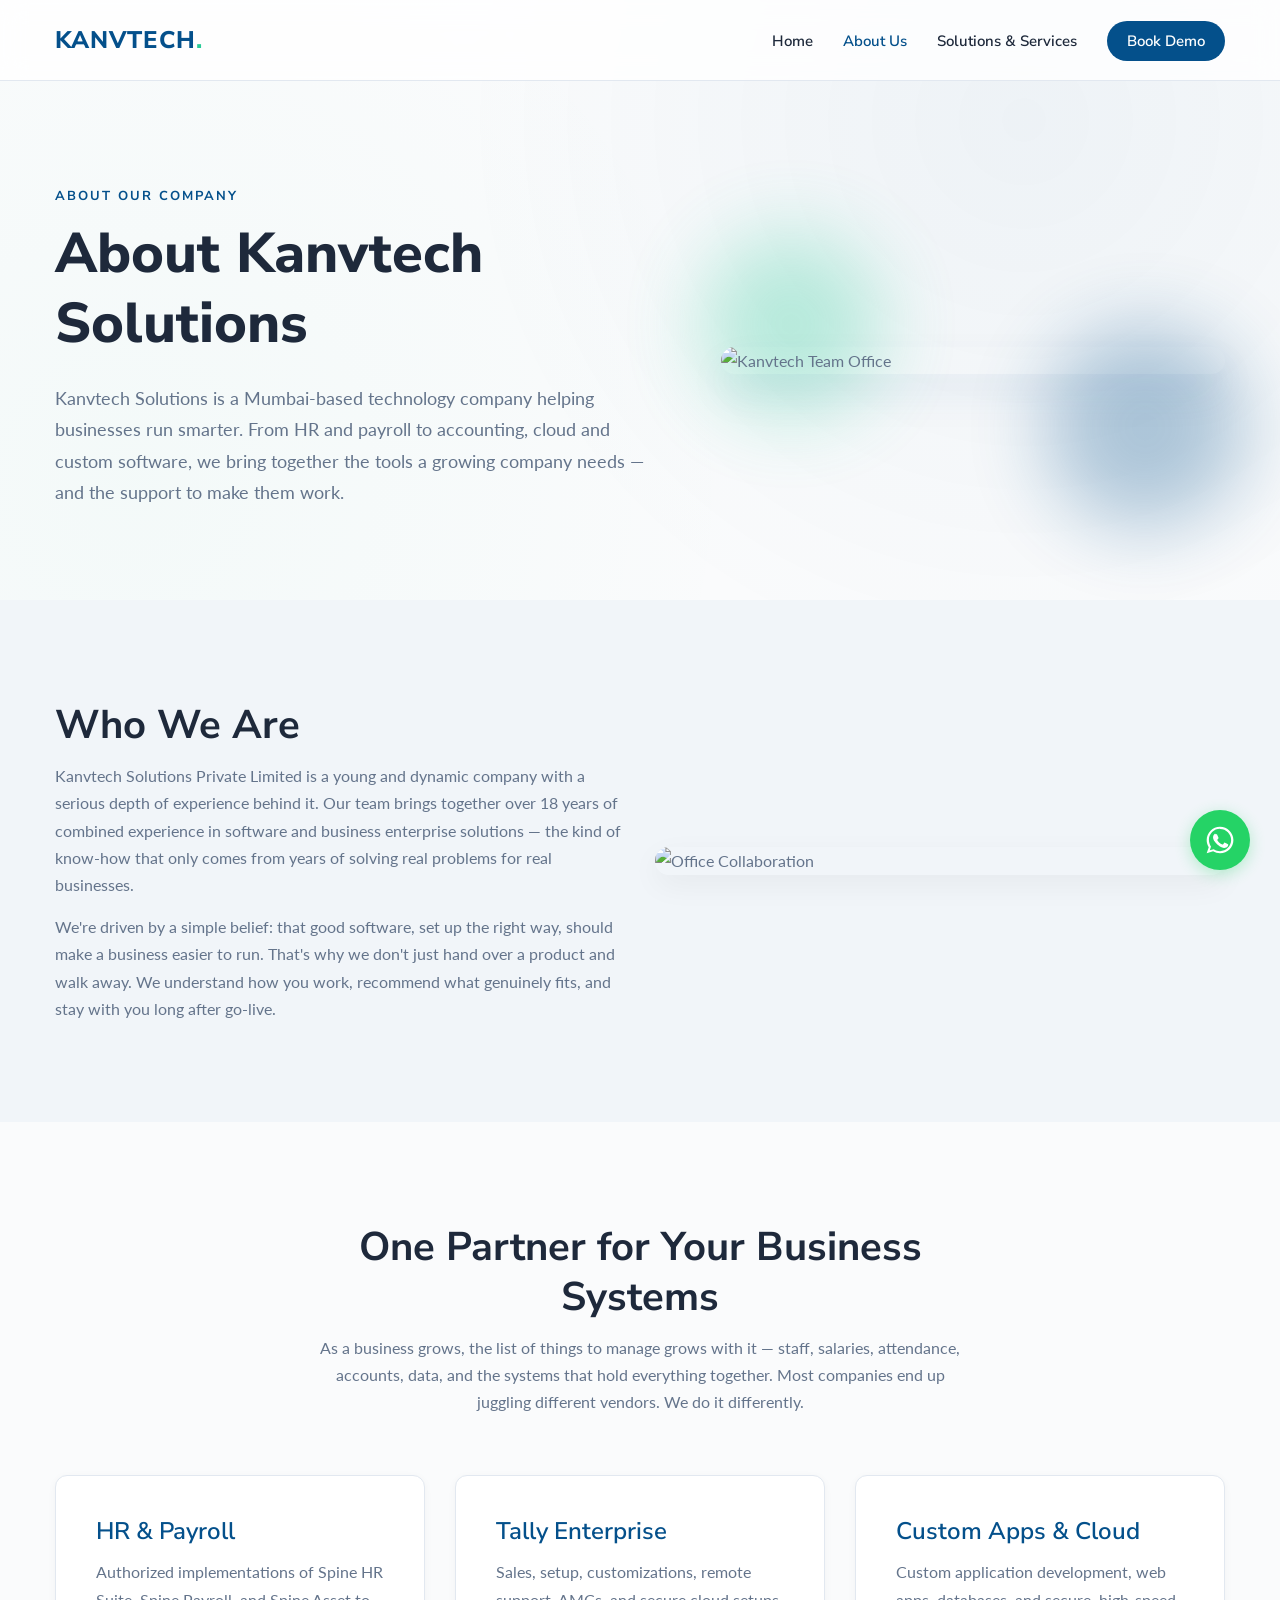
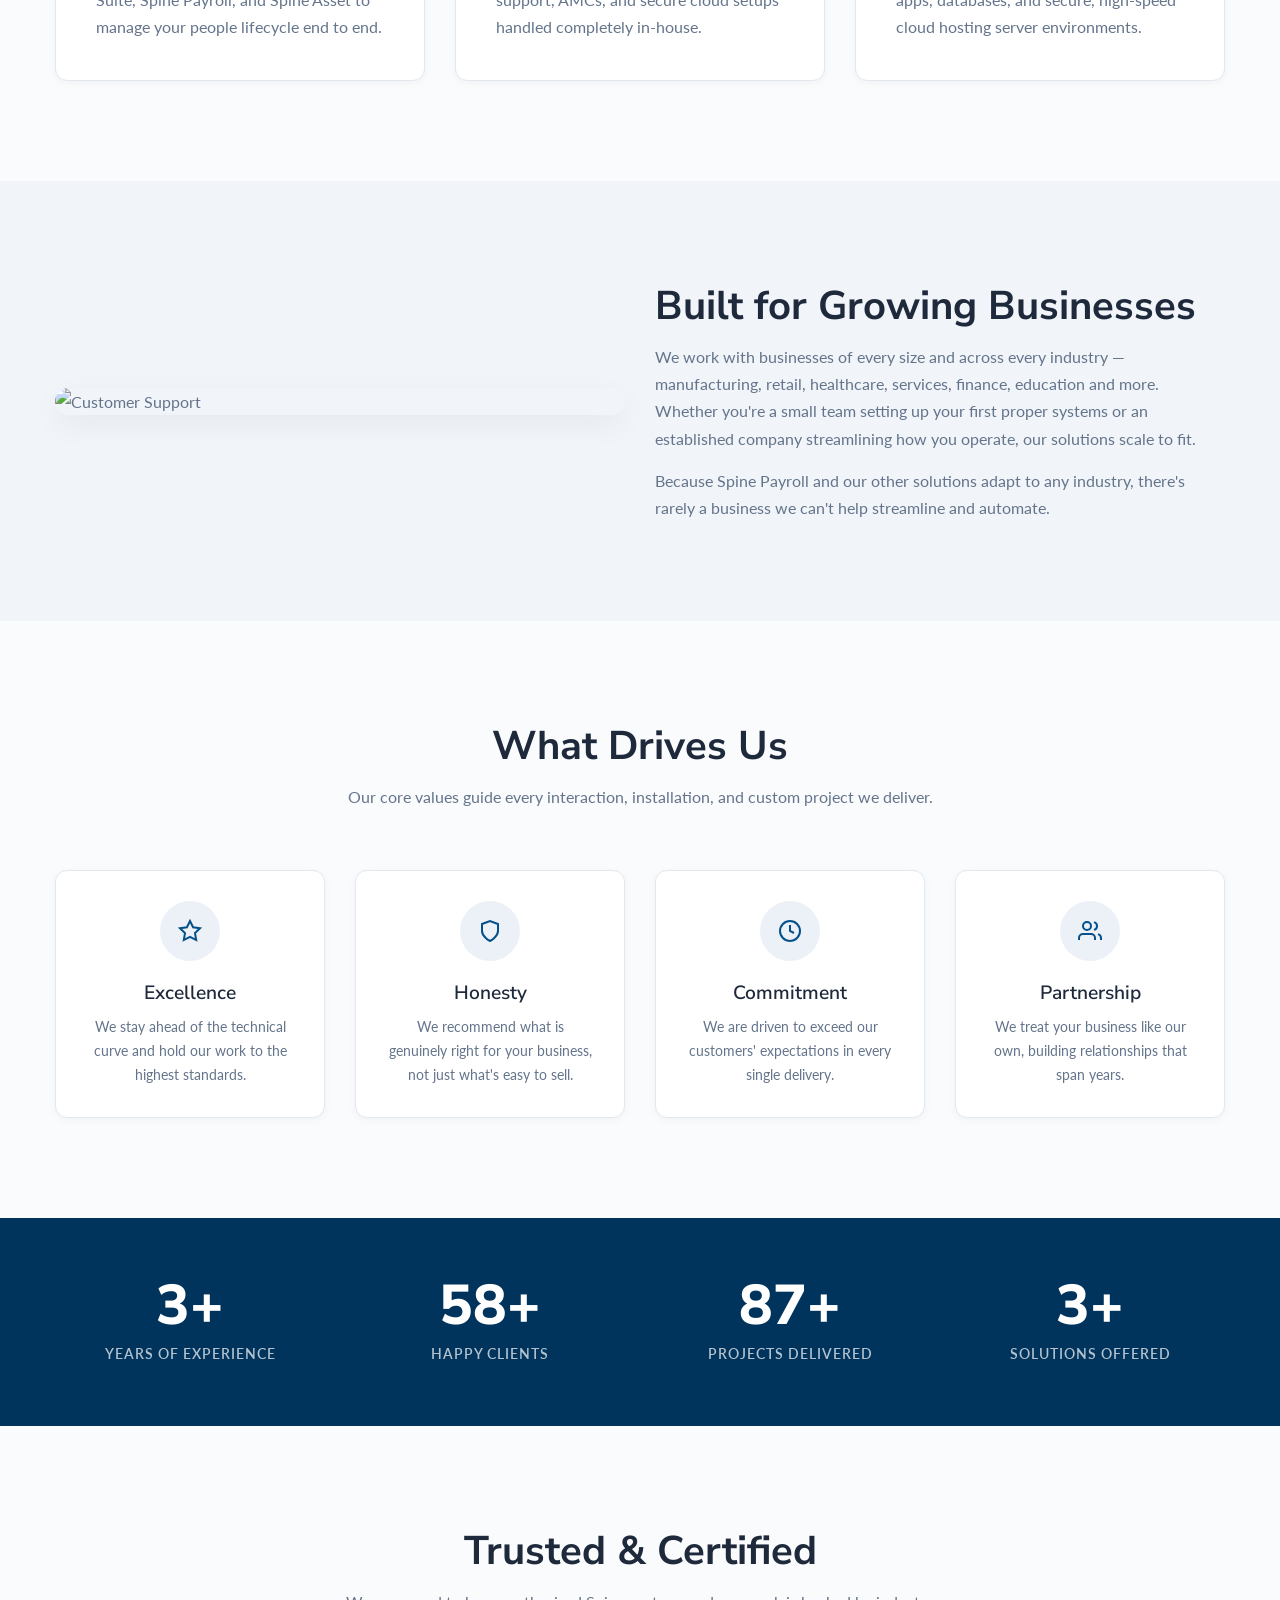
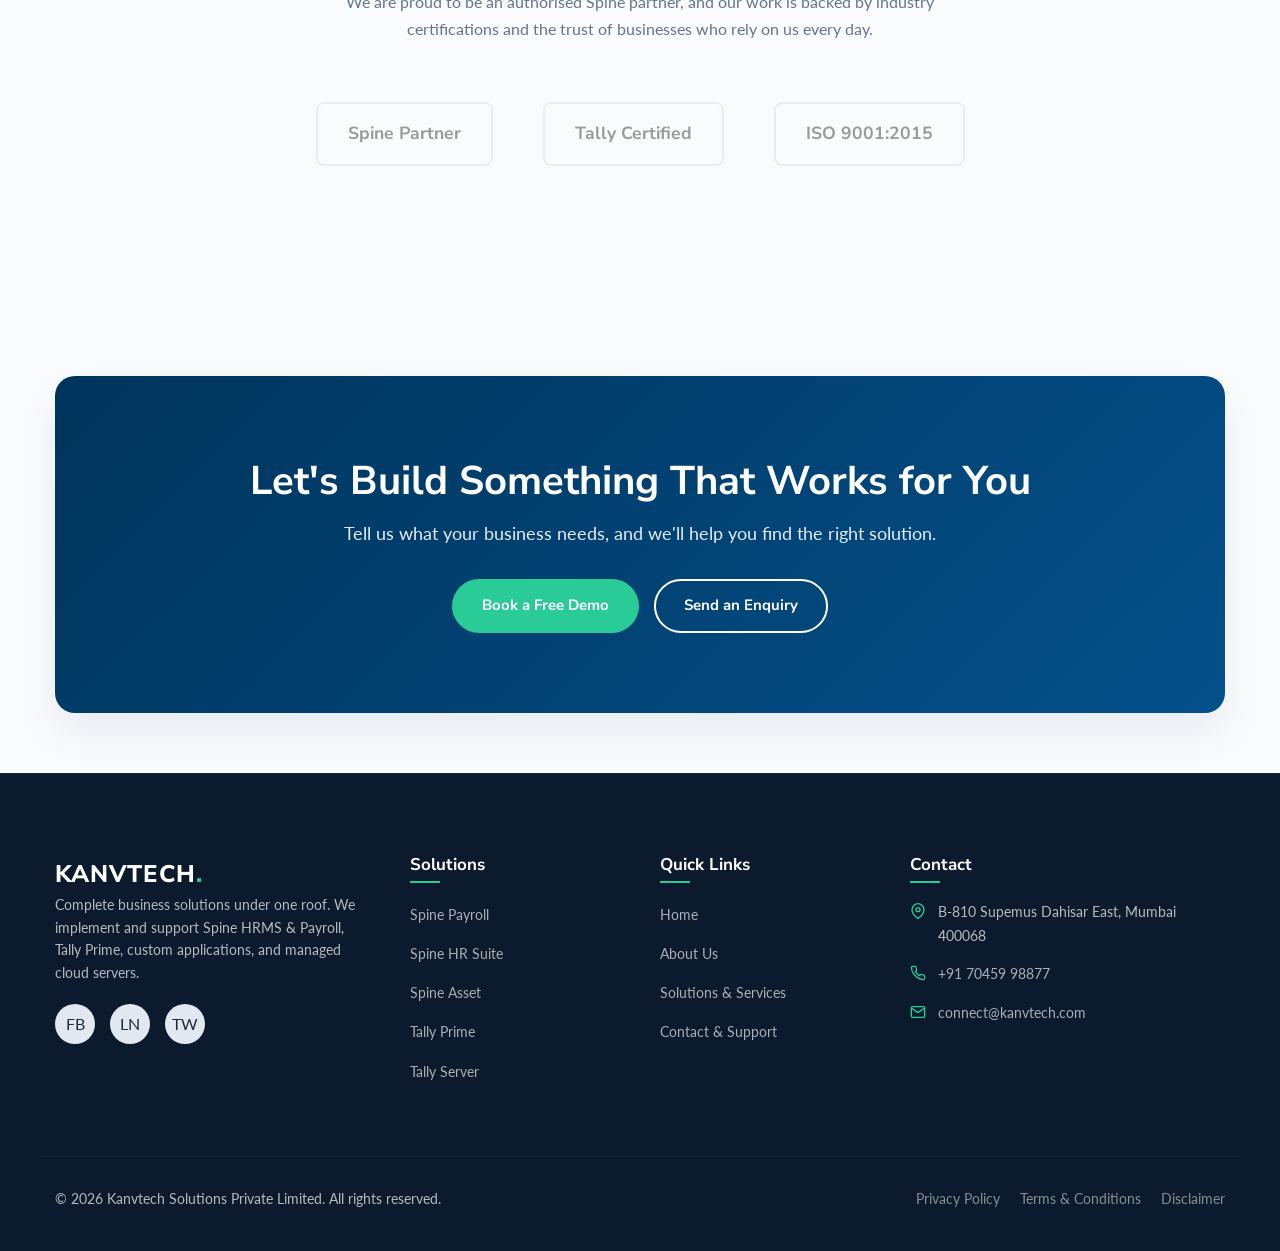
==== about-us.html @ 93f60424 "Initial commit" ====
<!DOCTYPE html>
<html lang="en">
<head>
  <meta charset="UTF-8">
  <meta name="viewport" content="width=device-width, initial-scale=1.0">
  <meta name="description" content="Kanvtech Solutions is a Mumbai-based company providing HR, payroll, Tally, cloud and custom software — one trusted partner for your business systems.">
  <title>About Kanvtech Solutions — IT & Software Solutions Company in Mumbai</title>
  <link rel="stylesheet" href="css/style.css">
</head>
<body>

  <!-- Sticky Header Banner -->
  <header class="header-banner">
    <div class="container navbar">
      <a href="index.html" class="logo-text">KANVTECH<span>.</span></a>
      <button class="nav-toggle" aria-label="Toggle Menu">
        <span></span>
        <span></span>
        <span></span>
      </button>
      <nav class="nav-menu">
        <div class="nav-item">
          <a href="index.html" class="nav-link">Home</a>
        </div>
        <div class="nav-item active">
          <a href="about-us.html" class="nav-link">About Us</a>
        </div>
        <div class="nav-item">
          <a href="solutions.html" class="nav-link">Solutions & Services</a>
          <div class="nav-dropdown">
            <a href="spine-payroll.html" class="dropdown-link popular">Spine Payroll</a>
            <a href="spine-hr-suite.html" class="dropdown-link popular">Spine HR Suite</a>
            <a href="solutions.html#software" class="dropdown-link">Business Software</a>
            <a href="solutions.html#services" class="dropdown-link">Tally Services</a>
            <a href="solutions.html#solutions" class="dropdown-link">Custom Solutions & Cloud</a>
          </div>
        </div>
        <div class="nav-item">
          <a href="contact-us.html" class="nav-link nav-accent-btn">Book Demo</a>
        </div>
      </nav>
    </div>
  </header>

  <!-- Hero Section -->
  <section class="hero" style="padding-bottom: 60px;">
    <div class="container hero-grid">
      <div class="hero-content reveal active">
        <span class="eyebrow">About Our Company</span>
        <h1>About Kanvtech Solutions</h1>
        <p class="subtext">Kanvtech Solutions is a Mumbai-based technology company helping businesses run smarter. From HR and payroll to accounting, cloud and custom software, we bring together the tools a growing company needs — and the support to make them work.</p>
      </div>
      <div class="hero-visual reveal active">
        <div class="floating-shape shape-1"></div>
        <div class="floating-shape shape-2"></div>
        <img src="https://images.unsplash.com/photo-1522071820081-009f0129c71c?auto=format&fit=crop&w=600&q=80" alt="Kanvtech Team Office" style="border-radius: 16px; box-shadow: var(--shadow-lg);">
      </div>
    </div>
  </section>

  <!-- Who We Are -->
  <section class="section section-bg-alt">
    <div class="container grid grid-2 align-center">
      <div class="reveal">
        <h2>Who We Are</h2>
        <p>Kanvtech Solutions Private Limited is a young and dynamic company with a serious depth of experience behind it. Our team brings together over 18 years of combined experience in software and business enterprise solutions — the kind of know-how that only comes from years of solving real problems for real businesses.</p>
        <p style="margin-top: 15px;">We're driven by a simple belief: that good software, set up the right way, should make a business easier to run. That's why we don't just hand over a product and walk away. We understand how you work, recommend what genuinely fits, and stay with you long after go-live.</p>
      </div>
      <div class="reveal">
        <img src="https://images.unsplash.com/photo-1542744094-3a31f103e35f?auto=format&fit=crop&w=600&q=80" alt="Office Collaboration" style="border-radius: 16px; box-shadow: var(--shadow-md);">
      </div>
    </div>
  </section>

  <!-- What We Do / Positioning -->
  <section class="section">
    <div class="container">
      <div class="section-title-wrap text-center reveal">
        <h2>One Partner for Your Business Systems</h2>
        <p>As a business grows, the list of things to manage grows with it — staff, salaries, attendance, accounts, data, and the systems that hold everything together. Most companies end up juggling different vendors. We do it differently.</p>
      </div>

      <div class="grid grid-3 reveal" style="margin-top: 40px;">
        <div class="card">
          <h3 style="color: var(--primary);">HR & Payroll</h3>
          <p style="margin-top: 10px;">Authorized implementations of Spine HR Suite, Spine Payroll, and Spine Asset to manage your people lifecycle end to end.</p>
        </div>
        <div class="card">
          <h3 style="color: var(--primary);">Tally Enterprise</h3>
          <p style="margin-top: 10px;">Sales, setup, customizations, remote support, AMCs, and secure cloud setups handled completely in-house.</p>
        </div>
        <div class="card">
          <h3 style="color: var(--primary);">Custom Apps & Cloud</h3>
          <p style="margin-top: 10px;">Custom application development, web apps, databases, and secure, high-speed cloud hosting server environments.</p>
        </div>
      </div>
    </div>
  </section>

  <!-- Who We Serve -->
  <section class="section section-bg-alt">
    <div class="container grid grid-2 align-center">
      <div class="reveal">
        <img src="https://images.unsplash.com/photo-1556742049-0cfed4f6a45d?auto=format&fit=crop&w=600&q=80" alt="Customer Support" style="border-radius: 16px; box-shadow: var(--shadow-md);">
      </div>
      <div class="reveal">
        <h2>Built for Growing Businesses</h2>
        <p>We work with businesses of every size and across every industry — manufacturing, retail, healthcare, services, finance, education and more. Whether you're a small team setting up your first proper systems or an established company streamlining how you operate, our solutions scale to fit.</p>
        <p style="margin-top: 15px;">Because Spine Payroll and our other solutions adapt to any industry, there's rarely a business we can't help streamline and automate.</p>
      </div>
    </div>
  </section>

  <!-- What Drives Us (Values) -->
  <section class="section">
    <div class="container">
      <div class="section-title-wrap text-center reveal">
        <h2>What Drives Us</h2>
        <p>Our core values guide every interaction, installation, and custom project we deliver.</p>
      </div>

      <div class="grid grid-4 reveal">
        <div class="card text-center" style="padding: 30px;">
          <div class="card-icon" style="margin: 0 auto 20px; background-color: rgba(4, 80, 137, 0.08);"><svg width="24" height="24" viewBox="0 0 24 24" fill="none" stroke="currentColor" stroke-width="2"><polygon points="12 2 15.09 8.26 22 9.27 17 14.14 18.18 21.02 12 17.77 5.82 21.02 7 14.14 2 9.27 8.91 8.26 12 2"></polygon></svg></div>
          <h4 style="margin-bottom: 10px;">Excellence</h4>
          <p style="font-size: 14px;">We stay ahead of the technical curve and hold our work to the highest standards.</p>
        </div>

        <div class="card text-center" style="padding: 30px;">
          <div class="card-icon" style="margin: 0 auto 20px; background-color: rgba(4, 80, 137, 0.08);"><svg width="24" height="24" viewBox="0 0 24 24" fill="none" stroke="currentColor" stroke-width="2"><path d="M12 22s8-4 8-10V5l-8-3-8 3v7c0 6 8 10 8 10z"></path></svg></div>
          <h4 style="margin-bottom: 10px;">Honesty</h4>
          <p style="font-size: 14px;">We recommend what is genuinely right for your business, not just what's easy to sell.</p>
        </div>

        <div class="card text-center" style="padding: 30px;">
          <div class="card-icon" style="margin: 0 auto 20px; background-color: rgba(4, 80, 137, 0.08);"><svg width="24" height="24" viewBox="0 0 24 24" fill="none" stroke="currentColor" stroke-width="2"><circle cx="12" cy="12" r="10"></circle><polyline points="12 6 12 12 16 14"></polyline></svg></div>
          <h4 style="margin-bottom: 10px;">Commitment</h4>
          <p style="font-size: 14px;">We are driven to exceed our customers' expectations in every single delivery.</p>
        </div>

        <div class="card text-center" style="padding: 30px;">
          <div class="card-icon" style="margin: 0 auto 20px; background-color: rgba(4, 80, 137, 0.08);"><svg width="24" height="24" viewBox="0 0 24 24" fill="none" stroke="currentColor" stroke-width="2"><path d="M17 21v-2a4 4 0 0 0-4-4H5a4 4 0 0 0-4 4v2"></path><circle cx="9" cy="7" r="4"></circle><path d="M23 21v-2a4 4 0 0 0-3-3.87"></path><path d="M16 3.13a4 4 0 0 1 0 7.75"></path></svg></div>
          <h4 style="margin-bottom: 10px;">Partnership</h4>
          <p style="font-size: 14px;">We treat your business like our own, building relationships that span years.</p>
        </div>
      </div>
    </div>
  </section>

  <!-- Stats Strip -->
  <section class="stats-strip">
    <div class="container stats-grid">
      <div class="stat-item">
        <div class="number stat-number" data-target="18" data-suffix="+">0</div>
        <div class="label">Years of Experience</div>
      </div>
      <div class="stat-item">
        <div class="number stat-number" data-target="250" data-suffix="+">0</div>
        <div class="label">Happy Clients</div>
      </div>
      <div class="stat-item">
        <div class="number stat-number" data-target="400" data-suffix="+">0</div>
        <div class="label">Projects Delivered</div>
      </div>
      <div class="stat-item">
        <div class="number stat-number" data-target="15" data-suffix="+">0</div>
        <div class="label">Solutions Offered</div>
      </div>
    </div>
  </section>

  <!-- Trust Certification Area -->
  <section class="section">
    <div class="container text-center">
      <div class="section-title-wrap reveal">
        <h2>Trusted & Certified</h2>
        <p>We are proud to be an authorised Spine partner, and our work is backed by industry certifications and the trust of businesses who rely on us every day.</p>
      </div>
      <div class="reveal" style="display: flex; justify-content: center; gap: 50px; flex-wrap: wrap; margin-top: 30px; filter: grayscale(1); opacity: 0.7;">
        <!-- Placeholder icons for certification badges -->
        <div style="font-family: var(--font-heading); font-weight: bold; font-size: 1.1rem; border: 2px solid var(--border-color); padding: 15px 30px; border-radius: 8px;">Spine Partner</div>
        <div style="font-family: var(--font-heading); font-weight: bold; font-size: 1.1rem; border: 2px solid var(--border-color); padding: 15px 30px; border-radius: 8px;">Tally Certified</div>
        <div style="font-family: var(--font-heading); font-weight: bold; font-size: 1.1rem; border: 2px solid var(--border-color); padding: 15px 30px; border-radius: 8px;">ISO 9001:2015</div>
      </div>
    </div>
  </section>

  <!-- CTA Section -->
  <section class="section" style="padding: 60px 0;">
    <div class="container">
      <div class="cta-band reveal">
        <h2>Let's Build Something That Works for You</h2>
        <p>Tell us what your business needs, and we'll help you find the right solution.</p>
        <div class="btn-group">
          <a href="contact-us.html?enquiry=Spine%20Demo" class="btn btn-accent">Book a Free Demo</a>
          <a href="contact-us.html" class="btn btn-outline-white">Send an Enquiry</a>
        </div>
      </div>
    </div>
  </section>

  <!-- Floating WhatsApp Widget -->
  <a href="https://wa.me/917045998877?text=Hello%20Kanvtech" class="whatsapp-widget" target="_blank" rel="noopener" aria-label="Chat on WhatsApp">
    <svg width="32" height="32" viewBox="0 0 24 24" fill="currentColor">
      <path d="M12.031 2C6.49 2 2 6.49 2 12.031c0 1.896.531 3.74 1.547 5.344L2 22l4.828-1.484c1.562.906 3.328 1.484 5.203 1.484 5.541 0 10.031-4.49 10.031-10.031C22.063 6.49 17.573 2 12.031 2zm0 1.719c4.594 0 8.313 3.719 8.313 8.313 0 4.594-3.719 8.313-8.313 8.313-1.609 0-3.125-.453-4.438-1.297l-.313-.188-2.922.906.922-2.844-.203-.328c-.906-1.391-1.391-3.031-1.391-4.766 0-4.594 3.719-8.312 8.312-8.312zm-3.563 3.687c-.188 0-.469.078-.719.344-.25.266-.969.953-.969 2.328s1 2.703 1.141 2.891c.141.188 1.969 3.016 4.781 4.219.672.281 1.203.453 1.625.594.672.219 1.281.188 1.766.109.531-.078 1.625-.672 1.859-1.313.234-.641.234-1.203.172-1.313-.063-.109-.234-.188-.5-.328-.266-.141-1.625-.813-1.875-.906-.25-.094-.438-.141-.625.141-.188.281-.719.906-.875 1.094-.156.188-.313.219-.578.078-.266-.141-1.125-.422-2.141-1.328-.797-.703-1.328-1.578-1.484-1.844-.156-.266-.016-.406.125-.547.125-.125.266-.313.406-.469.141-.156.188-.266.281-.438.094-.172.047-.328-.016-.469-.063-.141-.625-1.516-.859-2.078-.234-.547-.469-.469-.641-.469-.172 0-.375-.016-.563-.016z"/>
    </svg>
  </a>

  <!-- Footer Section -->
  <footer class="footer">
    <div class="container footer-top">
      <div>
        <div class="footer-logo-text">KANVTECH<span>.</span></div>
        <p class="footer-desc">Complete business solutions under one roof. We implement and support Spine HRMS & Payroll, Tally Prime, custom applications, and managed cloud servers.</p>
        <div class="social-links">
          <a href="#" class="social-link" aria-label="Facebook">FB</a>
          <a href="#" class="social-link" aria-label="LinkedIn">LN</a>
          <a href="#" class="social-link" aria-label="Twitter">TW</a>
        </div>
      </div>
      <div>
        <h4 class="footer-title">Solutions</h4>
        <ul class="footer-links">
          <li><a href="spine-payroll.html">Spine Payroll</a></li>
          <li><a href="spine-hr-suite.html">Spine HR Suite</a></li>
          <li><a href="solutions.html#software">Spine Asset</a></li>
          <li><a href="solutions.html#tally-prime">Tally Prime</a></li>
          <li><a href="solutions.html#tally-server">Tally Server</a></li>
        </ul>
      </div>
      <div>
        <h4 class="footer-title">Quick Links</h4>
        <ul class="footer-links">
          <li><a href="index.html">Home</a></li>
          <li><a href="about-us.html">About Us</a></li>
          <li><a href="solutions.html">Solutions & Services</a></li>
          <li><a href="contact-us.html">Contact & Support</a></li>
        </ul>
      </div>
      <div>
        <h4 class="footer-title">Contact</h4>
        <ul class="footer-contact">
          <li>
            <svg width="16" height="16" viewBox="0 0 24 24" fill="none" stroke="currentColor" stroke-width="2" stroke-linecap="round" stroke-linejoin="round"><path d="M21 10c0 7-9 13-9 13s-9-6-9-13a9 9 0 0 1 18 0z"></path><circle cx="12" cy="10" r="3"></circle></svg>
            <span>B-810 Supemus Dahisar East, Mumbai 400068</span>
          </li>
          <li>
            <svg width="16" height="16" viewBox="0 0 24 24" fill="none" stroke="currentColor" stroke-width="2" stroke-linecap="round" stroke-linejoin="round"><path d="M22 16.92v3a2 2 0 0 1-2.18 2 19.79 19.79 0 0 1-8.63-3.07 19.5 19.5 0 0 1-6-6 19.79 19.79 0 0 1-3.07-8.67A2 2 0 0 1 4.11 2h3a2 2 0 0 1 2 1.72 12.84 12.84 0 0 0 .7 2.81 2 2 0 0 1-.45 2.11L8.09 9.91a16 16 0 0 0 6 6l1.27-1.27a2 2 0 0 1 2.11-.45 12.84 12.84 0 0 0 2.81.7A2 2 0 0 1 22 16.92z"></path></svg>
            <a href="tel:+917045998877">+91 70459 98877</a>
          </li>
          <li>
            <svg width="16" height="16" viewBox="0 0 24 24" fill="none" stroke="currentColor" stroke-width="2" stroke-linecap="round" stroke-linejoin="round"><path d="M4 4h16c1.1 0 2 .9 2 2v12c0 1.1-.9 2-2 2H4c-1.1 0-2-.9-2-2V6c0-1.1.9-2 2-2z"></path><polyline points="22,6 12,13 2,6"></polyline></svg>
            <a href="mailto:connect@kanvtech.com">connect@kanvtech.com</a>
          </li>
        </ul>
      </div>
    </div>
    <div class="container footer-bottom">
      <div>&copy; 2026 Kanvtech Solutions Private Limited. All rights reserved.</div>
      <div class="footer-legal-links">
        <a href="#">Privacy Policy</a>
        <a href="#">Terms & Conditions</a>
        <a href="#">Disclaimer</a>
      </div>
    </div>
  </footer>

  <script src="js/main.js"></script>
</body>
</html>
---- css/style.css ----
/* 
 * Kanvtech Solutions - Core Stylesheet
 * Responsive Premium Design System
 */

/* Import Google Fonts */
@import url('https://fonts.googleapis.com/css2?family=Lato:ital,wght@0,300;0,400;0,700;1,300;1,400;1,700&family=Nunito+Sans:ital,opsz,wght@0,6..12,300;0,6..12,400;0,6..12,600;0,6..12,700;0,6..12,800;1,6..12,400;1,6..12,700&display=swap');

/* CSS Variables */
:root {
  --primary: hsl(206, 94%, 28%);        /* #045089 Deep Navy */
  --primary-light: hsl(206, 90%, 38%);  /* Lighter Navy */
  --primary-dark: hsl(206, 100%, 18%);  /* Darkest Navy */
  --primary-rgb: 4, 80, 137;
  
  --accent: #29cb97;                    /* #29CB97 Mint / Spine Green */
  --accent-hover: #21a97d;
  --accent-rgb: 41, 203, 151;
  
  --accent-tally: #e67e22;              /* Tally Orange */
  
  --bg-main: #fafbfc;                   /* Off-white */
  --bg-dark: #0b1a2d;                   /* Very dark blue-navy for footer/hero dark mode */
  --bg-card: #ffffff;
  
  --text-dark: #1e293b;                 /* Slate-800 for headings */
  --text-light: #f8fafc;                /* Slate-50 */
  --text-muted: #64748b;                /* Slate-500 for body text */
  --text-muted-light: #94a3b8;
  
  --border-color: #e2e8f0;              /* Slate-200 */
  --border-radius: 12px;
  
  --font-heading: 'Nunito Sans', sans-serif;
  --font-body: 'Lato', sans-serif;
  
  --shadow-sm: 0 2px 8px rgba(0, 0, 0, 0.04);
  --shadow-md: 0 10px 30px rgba(0, 0, 0, 0.05);
  --shadow-lg: 0 20px 40px rgba(4, 80, 137, 0.08);
  
  --transition-fast: 0.2s ease;
  --transition-normal: 0.3s cubic-bezier(0.4, 0, 0.2, 1);
  --transition-slow: 0.6s cubic-bezier(0.4, 0, 0.2, 1);
  
  --container-width: 1200px;
}

/* CSS Reset & General Base */
*, *::before, *::after {
  box-sizing: border-box;
  margin: 0;
  padding: 0;
}

html {
  scroll-behavior: smooth;
  overflow-x: hidden;
}

body {
  font-family: var(--font-body);
  font-size: 16px;
  line-height: 1.7;
  color: var(--text-muted);
  background-color: var(--bg-main);
  -webkit-font-smoothing: antialiased;
  -moz-osx-font-smoothing: grayscale;
}

h1, h2, h3, h4, h5, h6 {
  font-family: var(--font-heading);
  color: var(--text-dark);
  font-weight: 700;
  line-height: 1.25;
  margin-bottom: 0.75rem;
}

h1 { font-size: clamp(2.2rem, 5vw, 3.5rem); font-weight: 800; }
h2 { font-size: clamp(1.8rem, 4vw, 2.5rem); font-weight: 700; }
h3 { font-size: 1.5rem; font-weight: 600; }
h4 { font-size: 1.2rem; font-weight: 600; }

a {
  color: var(--primary);
  text-decoration: none;
  transition: var(--transition-fast);
}

a:hover {
  color: var(--primary-light);
}

img {
  max-width: 100%;
  height: auto;
  display: block;
}

ul {
  list-style: none;
}

/* Layout Utilities */
.container {
  width: 95%;
  max-width: var(--container-width);
  margin: 0 auto;
  padding: 0 15px;
}

.section {
  padding: 100px 0;
  position: relative;
}

.section-bg-alt {
  background-color: #f1f5f9;
}

.section-bg-dark {
  background-color: var(--bg-dark);
  color: var(--text-light);
}

.section-bg-dark h2, 
.section-bg-dark h3, 
.section-bg-dark h4 {
  color: var(--text-light);
}

.text-center { text-align: center; }
.text-accent { color: var(--accent); }
.text-tally { color: var(--accent-tally); }

.grid {
  display: grid;
  gap: 30px;
}

.grid-2 { grid-template-columns: repeat(2, 1fr); }
.grid-3 { grid-template-columns: repeat(3, 1fr); }
.grid-4 { grid-template-columns: repeat(4, 1fr); }

.d-flex { display: flex; }
.justify-between { justify-content: space-between; }
.align-center { align-items: center; }

/* Buttons & CTA UI Elements */
.btn {
  display: inline-flex;
  align-items: center;
  justify-content: center;
  padding: 12px 28px;
  font-family: var(--font-heading);
  font-size: 15px;
  font-weight: 700;
  border-radius: 30px;
  border: 2px solid transparent;
  cursor: pointer;
  transition: var(--transition-normal);
  white-space: nowrap;
}

.btn-primary {
  background-color: var(--primary);
  color: #fff;
}

.btn-primary:hover {
  background-color: var(--primary-light);
  transform: translateY(-2px);
  box-shadow: 0 8px 20px rgba(4, 80, 137, 0.25);
  color: #fff;
}

.btn-secondary {
  background-color: transparent;
  border-color: var(--primary);
  color: var(--primary);
}

.btn-secondary:hover {
  background-color: var(--primary);
  color: #fff;
  transform: translateY(-2px);
  box-shadow: 0 8px 20px rgba(4, 80, 137, 0.15);
}

.btn-accent {
  background-color: var(--accent);
  color: #fff;
}

.btn-accent:hover {
  background-color: var(--accent-hover);
  transform: translateY(-2px);
  box-shadow: 0 8px 20px rgba(41, 203, 151, 0.25);
  color: #fff;
}

.btn-outline-white {
  background-color: transparent;
  border-color: #fff;
  color: #fff;
}

.btn-outline-white:hover {
  background-color: #fff;
  color: var(--primary-dark);
  transform: translateY(-2px);
}

.btn-group {
  display: flex;
  gap: 15px;
  flex-wrap: wrap;
}

/* Nav & Header System */
.header-banner {
  position: fixed;
  top: 0;
  left: 0;
  width: 100%;
  z-index: 1000;
  background-color: rgba(255, 255, 255, 0.8);
  backdrop-filter: blur(12px);
  -webkit-backdrop-filter: blur(12px);
  border-bottom: 1px solid var(--border-color);
  transition: var(--transition-normal);
}

.header-banner.scrolled {
  background-color: rgba(255, 255, 255, 0.95);
  box-shadow: 0 4px 20px rgba(0, 0, 0, 0.05);
  padding: 10px 0;
}

.navbar {
  height: 80px;
  display: flex;
  justify-content: space-between;
  align-items: center;
}

.logo-text {
  font-family: var(--font-heading);
  font-size: 24px;
  font-weight: 800;
  color: var(--primary);
  letter-spacing: 1px;
}

.logo-text span {
  color: var(--accent);
}

.nav-menu {
  display: flex;
  align-items: center;
  gap: 30px;
}

.nav-item {
  position: relative;
}

.nav-link {
  font-family: var(--font-heading);
  font-size: 15px;
  font-weight: 600;
  color: var(--text-dark);
  padding: 10px 0;
}

.nav-link:hover, 
.nav-item.active .nav-link {
  color: var(--primary);
}

/* Dropdown Menu styling */
.nav-dropdown {
  position: absolute;
  top: 100%;
  left: 50%;
  transform: translateX(-50%) translateY(15px);
  background-color: #fff;
  box-shadow: var(--shadow-lg);
  border-radius: 12px;
  padding: 15px;
  min-width: 250px;
  opacity: 0;
  visibility: hidden;
  transition: var(--transition-normal);
  border: 1px solid var(--border-color);
}

.nav-item:hover .nav-dropdown {
  opacity: 1;
  visibility: visible;
  transform: translateX(-50%) translateY(0);
}

.dropdown-link {
  display: block;
  font-size: 14px;
  font-weight: 600;
  color: var(--text-muted);
  padding: 8px 12px;
  border-radius: 6px;
}

.dropdown-link:hover {
  background-color: #f8fafc;
  color: var(--primary);
}

.dropdown-link.popular::after {
  content: '★ Popular';
  font-size: 10px;
  font-weight: 700;
  color: var(--accent);
  margin-left: 8px;
}

.nav-accent-btn {
  background-color: var(--primary);
  color: #fff !important;
  padding: 10px 20px !important;
  border-radius: 20px;
}

.nav-accent-btn:hover {
  background-color: var(--primary-light);
  transform: translateY(-1px);
}

/* Mobile Toggle Hamburger */
.nav-toggle {
  display: none;
  background: none;
  border: none;
  cursor: pointer;
  width: 30px;
  height: 20px;
  position: relative;
}

.nav-toggle span {
  display: block;
  width: 100%;
  height: 2px;
  background-color: var(--text-dark);
  position: absolute;
  left: 0;
  transition: var(--transition-normal);
}

.nav-toggle span:nth-child(1) { top: 0; }
.nav-toggle span:nth-child(2) { top: 9px; }
.nav-toggle span:nth-child(3) { top: 18px; }

.nav-toggle.open span:nth-child(1) { transform: rotate(45deg); top: 9px; }
.nav-toggle.open span:nth-child(2) { opacity: 0; }
.nav-toggle.open span:nth-child(3) { transform: rotate(-45deg); top: 9px; }

/* Eyebrow & Headers style */
.eyebrow {
  display: inline-block;
  font-family: var(--font-heading);
  font-size: 13px;
  font-weight: 700;
  text-transform: uppercase;
  letter-spacing: 2px;
  color: var(--primary);
  margin-bottom: 12px;
}

.section-title-wrap {
  max-width: 650px;
  margin: 0 auto 60px;
}

/* Hero Section */
.hero {
  padding-top: 180px;
  padding-bottom: 100px;
  overflow: hidden;
  background: radial-gradient(circle at 80% 20%, rgba(4, 80, 137, 0.05) 0%, transparent 50%),
              radial-gradient(circle at 10% 80%, rgba(41, 203, 151, 0.03) 0%, transparent 50%);
}

.hero-grid {
  display: grid;
  grid-template-columns: 1.1fr 0.9fr;
  align-items: center;
  gap: 50px;
}

.hero-content h1 {
  margin-bottom: 1.5rem;
}

.hero-content .subtext {
  font-size: 1.15rem;
  margin-bottom: 2rem;
  color: var(--text-muted);
}

.hero-spine-badge {
  display: inline-flex;
  align-items: center;
  gap: 8px;
  background-color: rgba(41, 203, 151, 0.1);
  color: var(--accent-hover);
  padding: 6px 14px;
  border-radius: 20px;
  font-size: 13px;
  font-weight: 700;
  margin-bottom: 20px;
}

.hero-visual {
  position: relative;
}

.hero-visual-wrapper {
  background: white;
  padding: 20px;
  border-radius: 20px;
  box-shadow: var(--shadow-lg);
  border: 1px solid var(--border-color);
}

.floating-shape {
  position: absolute;
  z-index: -1;
  filter: blur(40px);
  border-radius: 50%;
  opacity: 0.3;
}

.shape-1 {
  top: -20px;
  right: -20px;
  width: 200px;
  height: 200px;
  background-color: var(--primary);
}

.shape-2 {
  bottom: -40px;
  left: -20px;
  width: 180px;
  height: 180px;
  background-color: var(--accent);
}

/* Trust Bar */
.trust-bar {
  padding: 30px 0;
  background-color: #fff;
  border-top: 1px solid var(--border-color);
  border-bottom: 1px solid var(--border-color);
}

.trust-grid {
  display: flex;
  justify-content: space-between;
  flex-wrap: wrap;
  gap: 20px;
}

.trust-item {
  display: flex;
  align-items: center;
  gap: 12px;
  font-family: var(--font-heading);
  font-weight: 700;
  color: var(--text-dark);
  font-size: 15px;
}

.trust-item svg {
  color: var(--accent);
  flex-shrink: 0;
}

/* Card Elements (General grid & visual layout) */
.card {
  background-color: var(--bg-card);
  padding: 40px;
  border-radius: var(--border-radius);
  border: 1px solid var(--border-color);
  box-shadow: var(--shadow-sm);
  transition: var(--transition-normal);
}

.card:hover {
  transform: translateY(-8px);
  box-shadow: var(--shadow-lg);
  border-color: rgba(4, 80, 137, 0.15);
}

.card-icon {
  width: 60px;
  height: 60px;
  border-radius: 50%;
  background-color: rgba(4, 80, 137, 0.08);
  display: flex;
  align-items: center;
  justify-content: center;
  color: var(--primary);
  margin-bottom: 25px;
  font-size: 24px;
  transition: var(--transition-normal);
}

.card:hover .card-icon {
  background-color: var(--primary);
  color: #fff;
}

.card-title {
  margin-bottom: 12px;
}

.card-link {
  display: inline-flex;
  align-items: center;
  gap: 8px;
  font-family: var(--font-heading);
  font-weight: 700;
  font-size: 14px;
  margin-top: 20px;
  color: var(--primary);
}

.card-link::after {
  content: '→';
  transition: var(--transition-fast);
}

.card:hover .card-link::after {
  transform: translateX(4px);
}

/* Spine Spotlight Highlight */
.spine-spotlight {
  background: linear-gradient(135deg, rgba(41, 203, 151, 0.02) 0%, rgba(4, 80, 137, 0.02) 100%);
  border-top: 1px solid rgba(41, 203, 151, 0.1);
  border-bottom: 1px solid rgba(4, 80, 137, 0.1);
}

.spine-badge {
  background-color: var(--accent);
  color: white;
  font-size: 11px;
  font-weight: 700;
  padding: 4px 8px;
  border-radius: 4px;
  text-transform: uppercase;
  letter-spacing: 1px;
  display: inline-block;
  margin-bottom: 10px;
}

.spine-spotlight-cards {
  margin-top: 40px;
  display: grid;
  grid-template-columns: 1fr 1fr;
  gap: 30px;
}

.spine-card {
  border-top: 4px solid var(--accent);
}

/* Offerings Matrix Column Layout */
.offerings-columns {
  margin-top: 50px;
}

.offering-col {
  background-color: white;
  padding: 40px;
  border-radius: 12px;
  box-shadow: var(--shadow-sm);
  border: 1px solid var(--border-color);
}

.offering-col-title {
  border-bottom: 2px solid var(--border-color);
  padding-bottom: 15px;
  margin-bottom: 25px;
  display: flex;
  align-items: center;
  gap: 10px;
}

.offering-col-title svg {
  color: var(--primary);
}

.offering-list li {
  margin-bottom: 15px;
}

.offering-list a {
  color: var(--text-dark);
  font-weight: 600;
  display: flex;
  align-items: center;
  justify-content: space-between;
}

.offering-list a:hover {
  color: var(--primary);
  transform: translateX(4px);
}

.offering-list a::after {
  content: '›';
  font-size: 1.2rem;
  opacity: 0.5;
}

/* Stats Counter strip */
.stats-strip {
  background-color: var(--primary-dark);
  color: white;
  padding: 60px 0;
  text-align: center;
}

.stats-grid {
  display: grid;
  grid-template-columns: repeat(4, 1fr);
  gap: 30px;
}

.stat-item .number {
  font-size: clamp(2.5rem, 5vw, 3.5rem);
  font-weight: 800;
  line-height: 1;
  margin-bottom: 8px;
  font-family: var(--font-heading);
}

.stat-item .label {
  font-size: 14px;
  font-weight: 600;
  color: rgba(255, 255, 255, 0.7);
  text-transform: uppercase;
  letter-spacing: 1px;
}

/* Timeline Timeline steps layout */
.timeline {
  position: relative;
  max-width: 800px;
  margin: 50px auto 0;
  padding: 20px 0;
}

.timeline::before {
  content: '';
  position: absolute;
  top: 0;
  left: 31px;
  width: 2px;
  height: 100%;
  background-color: var(--border-color);
}

.timeline-step {
  position: relative;
  padding-left: 80px;
  margin-bottom: 50px;
}

.timeline-step:last-child {
  margin-bottom: 0;
}

.timeline-badge {
  position: absolute;
  top: 0;
  left: 0;
  width: 64px;
  height: 64px;
  border-radius: 50%;
  background-color: #fff;
  border: 2px solid var(--primary);
  display: flex;
  align-items: center;
  justify-content: center;
  color: var(--primary);
  font-family: var(--font-heading);
  font-size: 24px;
  font-weight: 700;
  box-shadow: var(--shadow-sm);
  z-index: 2;
}

.timeline-content {
  background-color: #fff;
  padding: 30px;
  border-radius: 12px;
  border: 1px solid var(--border-color);
  box-shadow: var(--shadow-sm);
}

/* Testimonials Carousel */
.testimonials-section {
  overflow: hidden;
}

.testimonial-container {
  max-width: 800px;
  margin: 0 auto;
  position: relative;
}

.testimonial-slider {
  display: flex;
  transition: transform 0.5s ease-in-out;
}

.testimonial-slide {
  min-width: 100%;
  padding: 20px;
}

.testimonial-box {
  background-color: white;
  padding: 50px;
  border-radius: 16px;
  box-shadow: var(--shadow-md);
  border: 1px solid var(--border-color);
  text-align: center;
  position: relative;
}

.testimonial-quote {
  font-size: 1.25rem;
  font-style: italic;
  line-height: 1.6;
  margin-bottom: 30px;
  color: var(--text-dark);
}

.testimonial-author {
  font-family: var(--font-heading);
}

.testimonial-author h5 {
  font-size: 1.1rem;
  margin-bottom: 2px;
}

.testimonial-author span {
  font-size: 0.9rem;
  color: var(--text-muted);
}

.testimonial-nav {
  display: flex;
  justify-content: center;
  gap: 15px;
  margin-top: 30px;
}

.testimonial-dot {
  width: 10px;
  height: 10px;
  border-radius: 50%;
  background-color: var(--border-color);
  cursor: pointer;
  transition: var(--transition-fast);
}

.testimonial-dot.active {
  background-color: var(--primary);
  transform: scale(1.2);
}

/* Final CTA Band */
.cta-band {
  background: linear-gradient(135deg, var(--primary-dark) 0%, var(--primary) 100%);
  color: #fff;
  text-align: center;
  padding: 80px 0;
  border-radius: 20px;
  box-shadow: var(--shadow-lg);
  margin-top: 50px;
}

.cta-band h2, .cta-band p {
  color: #fff;
}

.cta-band p {
  font-size: 1.15rem;
  opacity: 0.9;
  max-width: 600px;
  margin: 0 auto 30px;
}

.cta-band .btn-group {
  justify-content: center;
}

/* Contact Us Specific Elements (Form & Info Layouts) */
.contact-layout {
  display: grid;
  grid-template-columns: 1.2fr 0.8fr;
  gap: 50px;
  align-items: start;
}

.contact-form-card {
  padding: 50px;
}

.form-group {
  margin-bottom: 25px;
}

.form-row {
  display: grid;
  grid-template-columns: 1fr 1fr;
  gap: 20px;
}

.form-label {
  display: block;
  font-family: var(--font-heading);
  font-size: 14px;
  font-weight: 700;
  color: var(--text-dark);
  margin-bottom: 8px;
}

.form-input, .form-select, .form-textarea {
  width: 100%;
  padding: 12px 18px;
  border-radius: 8px;
  border: 1px solid var(--border-color);
  background-color: #f8fafc;
  color: var(--text-dark);
  font-family: var(--font-body);
  font-size: 15px;
  transition: var(--transition-fast);
}

.form-input:focus, .form-select:focus, .form-textarea:focus {
  outline: none;
  border-color: var(--primary);
  background-color: #fff;
  box-shadow: 0 0 0 3px rgba(4, 80, 137, 0.15);
}

.form-textarea {
  resize: vertical;
  min-height: 120px;
}

.form-privacy {
  font-size: 13px;
  color: var(--text-muted);
  margin-top: 15px;
}

.form-success-alert {
  display: none;
  background-color: #ecfdf5;
  border: 1px solid #a7f3d0;
  color: #065f46;
  padding: 15px 20px;
  border-radius: 8px;
  font-weight: 600;
  margin-bottom: 25px;
  animation: slideIn 0.3s ease;
}

.contact-info-list {
  display: flex;
  flex-direction: column;
  gap: 30px;
}

.contact-info-item {
  display: flex;
  gap: 20px;
}

.contact-info-icon {
  width: 50px;
  height: 50px;
  border-radius: 12px;
  background-color: rgba(4, 80, 137, 0.08);
  color: var(--primary);
  display: flex;
  align-items: center;
  justify-content: center;
  font-size: 20px;
  flex-shrink: 0;
}

.contact-info-text h4 {
  margin-bottom: 4px;
}

.social-links {
  display: flex;
  gap: 15px;
  margin-top: 20px;
}

.social-link {
  width: 40px;
  height: 40px;
  border-radius: 50%;
  background-color: var(--border-color);
  color: var(--text-dark);
  display: flex;
  align-items: center;
  justify-content: center;
  font-size: 16px;
  transition: var(--transition-fast);
}

.social-link:hover {
  background-color: var(--primary);
  color: #fff;
  transform: translateY(-2px);
}

.map-wrapper {
  margin-top: 50px;
  border-radius: 12px;
  overflow: hidden;
  border: 1px solid var(--border-color);
  box-shadow: var(--shadow-sm);
}

/* FAQ Layout styles */
.faq-grid {
  max-width: 800px;
  margin: 50px auto 0;
  display: flex;
  flex-direction: column;
  gap: 20px;
}

.faq-item {
  background-color: white;
  border-radius: 8px;
  border: 1px solid var(--border-color);
  overflow: hidden;
  box-shadow: var(--shadow-sm);
  transition: var(--transition-fast);
}

.faq-question {
  padding: 20px 25px;
  font-family: var(--font-heading);
  font-size: 17px;
  font-weight: 700;
  color: var(--text-dark);
  cursor: pointer;
  display: flex;
  justify-content: space-between;
  align-items: center;
  user-select: none;
}

.faq-question::after {
  content: '+';
  font-size: 24px;
  line-height: 1;
  transition: var(--transition-normal);
}

.faq-item.active {
  border-color: rgba(4, 80, 137, 0.2);
  box-shadow: var(--shadow-md);
}

.faq-item.active .faq-question::after {
  transform: rotate(45deg);
}

.faq-answer {
  max-height: 0;
  overflow: hidden;
  transition: max-height 0.3s ease-out;
}

.faq-answer-inner {
  padding: 0 25px 25px;
  border-top: 1px solid var(--border-color);
  padding-top: 20px;
  color: var(--text-muted);
}

.faq-item.active .faq-answer {
  max-height: 500px; /* arbitrary high value for smooth animation */
}

/* Floating WhatsApp Widget */
.whatsapp-widget {
  position: fixed;
  bottom: 30px;
  right: 30px;
  z-index: 999;
  display: flex;
  align-items: center;
  justify-content: center;
  width: 60px;
  height: 60px;
  background-color: #25d366;
  border-radius: 50%;
  color: white;
  font-size: 32px;
  box-shadow: 0 4px 15px rgba(37, 211, 102, 0.3);
  transition: var(--transition-normal);
}

.whatsapp-widget:hover {
  transform: scale(1.1);
  box-shadow: 0 8px 25px rgba(37, 211, 102, 0.5);
  color: white;
}

/* Footer Section */
.footer {
  background-color: var(--bg-dark);
  color: rgba(255, 255, 255, 0.7);
  padding-top: 80px;
  padding-bottom: 40px;
  border-top: 1px solid rgba(255, 255, 255, 0.05);
}

.footer-top {
  display: grid;
  grid-template-columns: 1.2fr 0.8fr 0.8fr 1.2fr;
  gap: 40px;
  margin-bottom: 60px;
}

.footer-logo {
  margin-bottom: 20px;
}

.footer-logo-text {
  font-family: var(--font-heading);
  font-size: 24px;
  font-weight: 800;
  color: #fff;
  letter-spacing: 1px;
}

.footer-logo-text span {
  color: var(--accent);
}

.footer-desc {
  font-size: 14px;
  line-height: 1.6;
  margin-bottom: 20px;
}

.footer-title {
  color: white;
  font-size: 17px;
  font-weight: 700;
  margin-bottom: 25px;
  position: relative;
}

.footer-title::after {
  content: '';
  position: absolute;
  bottom: -8px;
  left: 0;
  width: 30px;
  height: 2px;
  background-color: var(--accent);
}

.footer-links li {
  margin-bottom: 12px;
}

.footer-links a {
  color: rgba(255, 255, 255, 0.65);
  font-size: 14px;
}

.footer-links a:hover {
  color: var(--accent);
  padding-left: 4px;
}

.footer-contact li {
  display: flex;
  gap: 12px;
  margin-bottom: 15px;
  font-size: 14px;
}

.footer-contact svg {
  color: var(--accent);
  flex-shrink: 0;
  margin-top: 3px;
}

.footer-contact a {
  color: rgba(255, 255, 255, 0.65);
}

.footer-contact a:hover {
  color: var(--accent);
}

.footer-bottom {
  border-top: 1px solid rgba(255, 255, 255, 0.05);
  padding-top: 30px;
  display: flex;
  justify-content: space-between;
  align-items: center;
  flex-wrap: wrap;
  gap: 20px;
  font-size: 14px;
}

.footer-legal-links {
  display: flex;
  gap: 20px;
}

.footer-legal-links a {
  color: rgba(255, 255, 255, 0.5);
}

.footer-legal-links a:hover {
  color: white;
}

/* Animations and reveals */
.reveal {
  opacity: 0;
  transform: translateY(30px);
  transition: opacity 0.8s ease-out, transform 0.8s cubic-bezier(0.16, 1, 0.3, 1);
}

.reveal.active {
  opacity: 1;
  transform: translateY(0);
}

@keyframes slideIn {
  from { transform: translateY(10px); opacity: 0; }
  to { transform: translateY(0); opacity: 1; }
}

/* Responsive Overrides */
@media (max-width: 1024px) {
  .hero-grid {
    grid-template-columns: 1fr;
    text-align: center;
  }
  
  .hero-content {
    order: 1;
  }
  
  .hero-visual {
    order: 0;
    max-width: 500px;
    margin: 0 auto 40px;
  }
  
  .hero-content .btn-group {
    justify-content: center;
  }
  
  .grid-3 { grid-template-columns: repeat(2, 1fr); }
  .grid-4 { grid-template-columns: repeat(2, 1fr); }
  
  .footer-top {
    grid-template-columns: repeat(2, 1fr);
    gap: 40px;
  }
  
  .contact-layout {
    grid-template-columns: 1fr;
  }
  
  .timeline::before {
    left: 20px;
  }
  
  .timeline-step {
    padding-left: 60px;
  }
  
  .timeline-badge {
    width: 44px;
    height: 44px;
    font-size: 18px;
    left: 0;
  }
}

@media (max-width: 768px) {
  .section {
    padding: 70px 0;
  }
  
  .navbar {
    height: 70px;
  }
  
  .nav-menu {
    position: fixed;
    top: 70px;
    left: -100%;
    width: 100%;
    height: calc(100vh - 70px);
    background-color: #fff;
    flex-direction: column;
    align-items: flex-start;
    padding: 40px 30px;
    gap: 20px;
    overflow-y: auto;
    transition: var(--transition-normal);
    box-shadow: 0 10px 15px rgba(0, 0, 0, 0.05);
  }
  
  .nav-menu.active {
    left: 0;
  }
  
  .nav-item {
    width: 100%;
  }
  
  .nav-link {
    display: block;
    width: 100%;
    font-size: 18px;
    border-bottom: 1px solid var(--border-color);
    padding-bottom: 15px;
  }
  
  .nav-dropdown {
    position: static;
    transform: none !important;
    box-shadow: none;
    opacity: 1;
    visibility: visible;
    width: 100%;
    border: none;
    padding: 10px 0 0 20px;
    display: none;
  }
  
  .nav-item:hover .nav-dropdown {
    display: block;
  }
  
  .nav-toggle {
    display: block;
  }
  
  .grid-2, .grid-3, .grid-4 {
    grid-template-columns: 1fr;
  }
  
  .stats-grid {
    grid-template-columns: repeat(2, 1fr);
  }
  
  .spine-spotlight-cards {
    grid-template-columns: 1fr;
  }
  
  .form-row {
    grid-template-columns: 1fr;
    gap: 0;
  }
  
  .footer-top {
    grid-template-columns: 1fr;
  }
  
  .cta-band {
    margin: 0;
    border-radius: 0;
    padding: 60px 20px;
  }
}
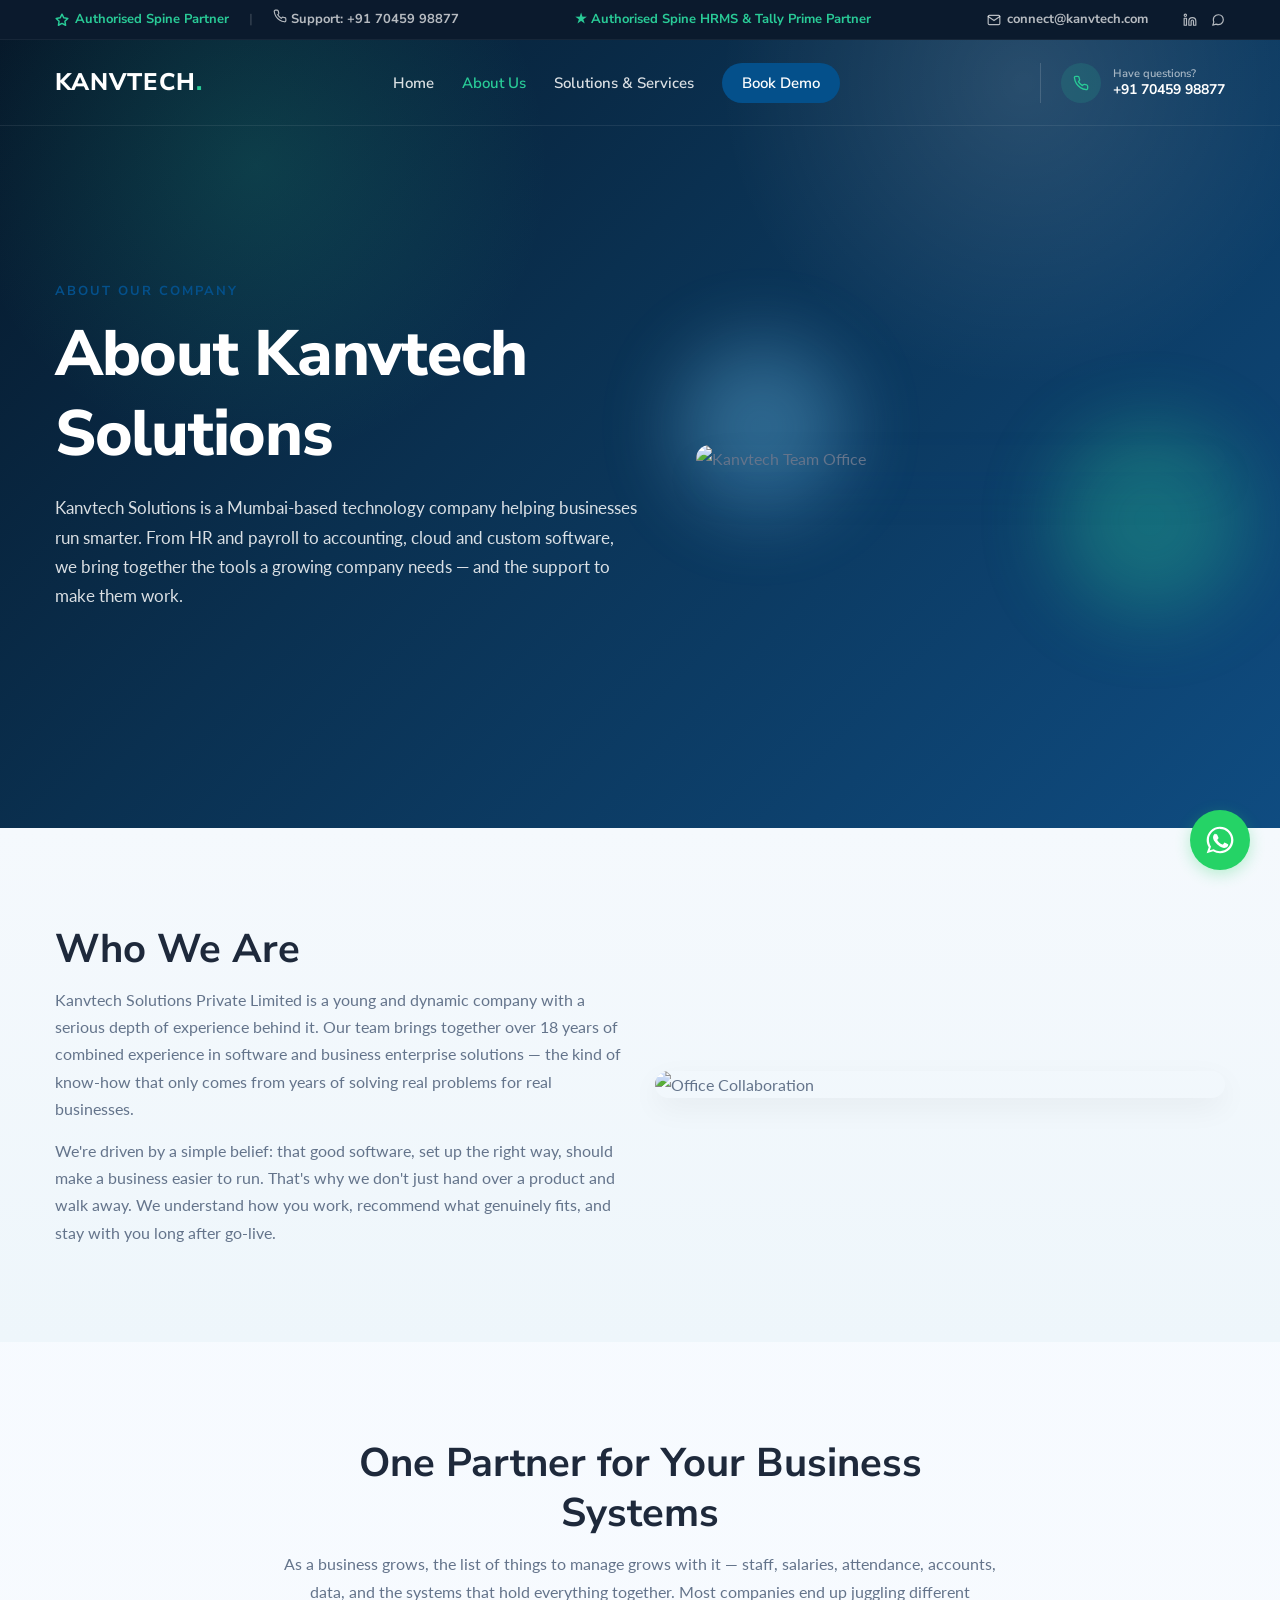
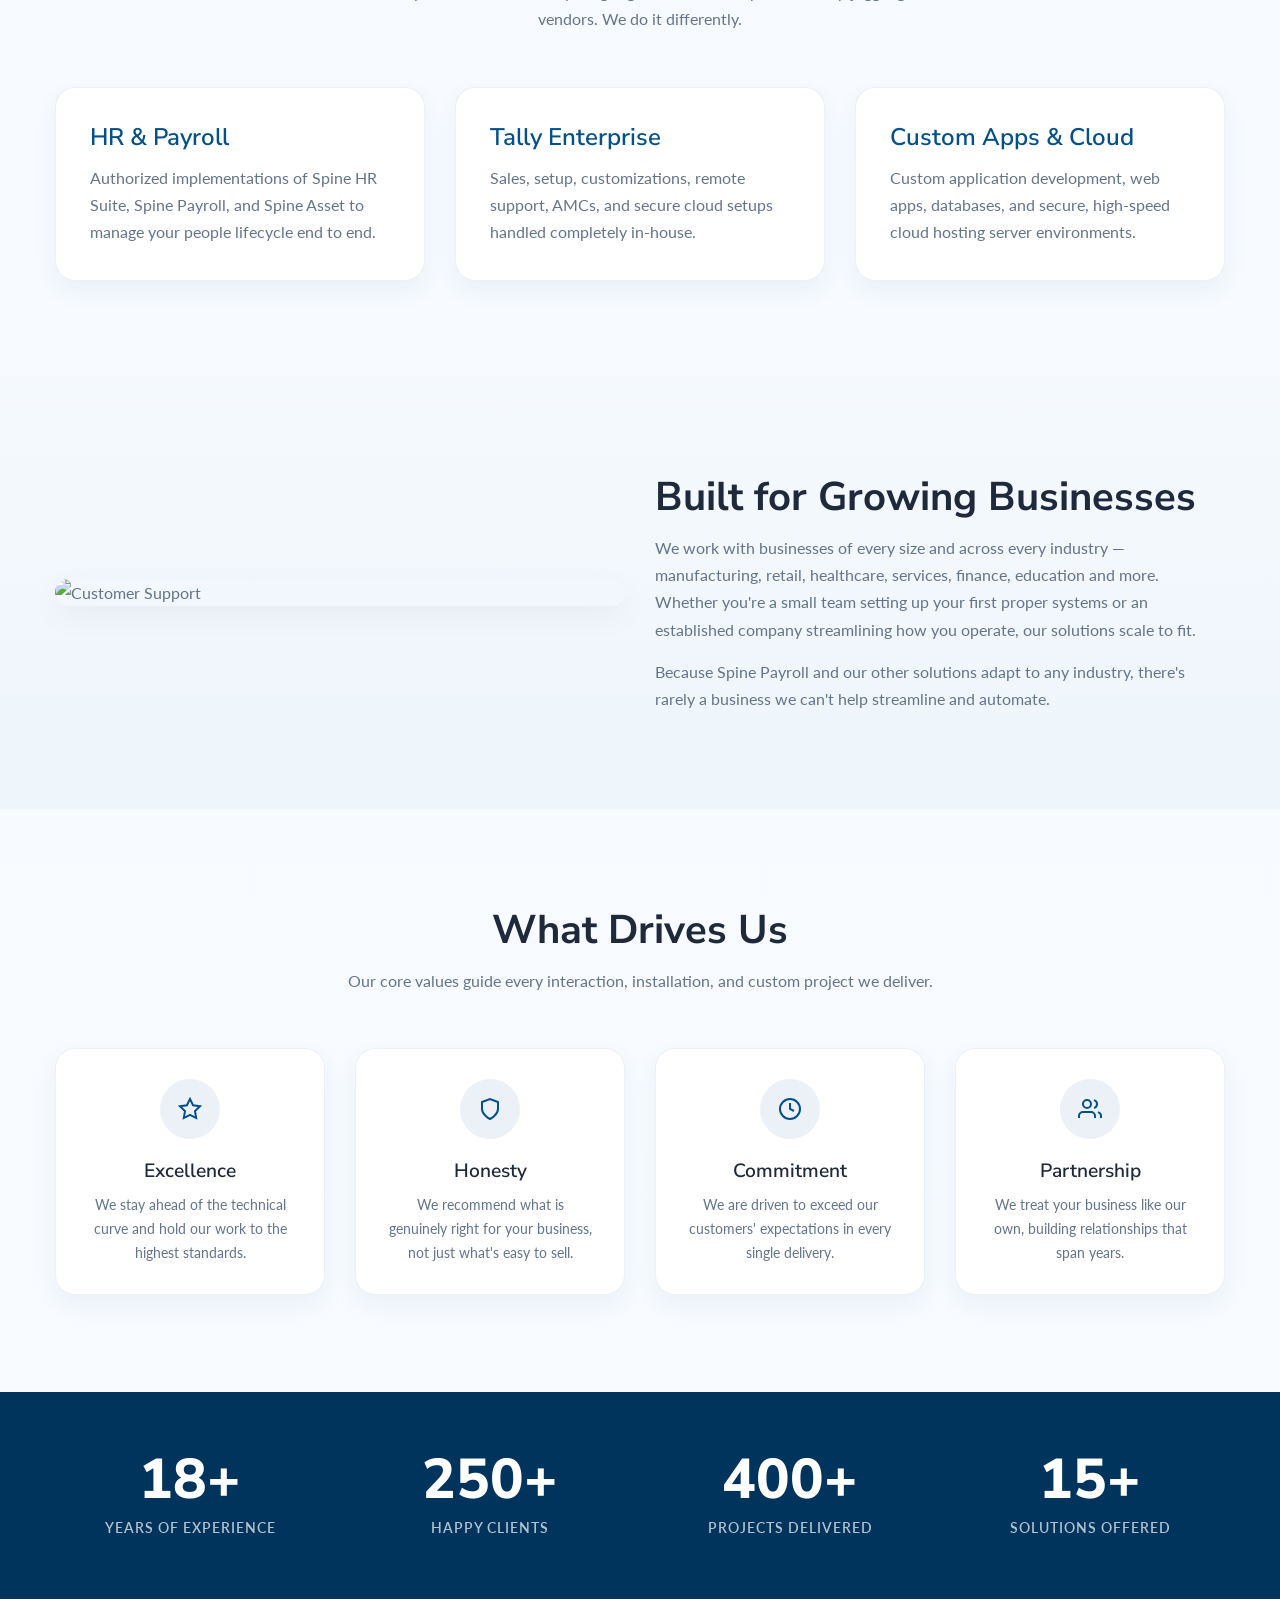
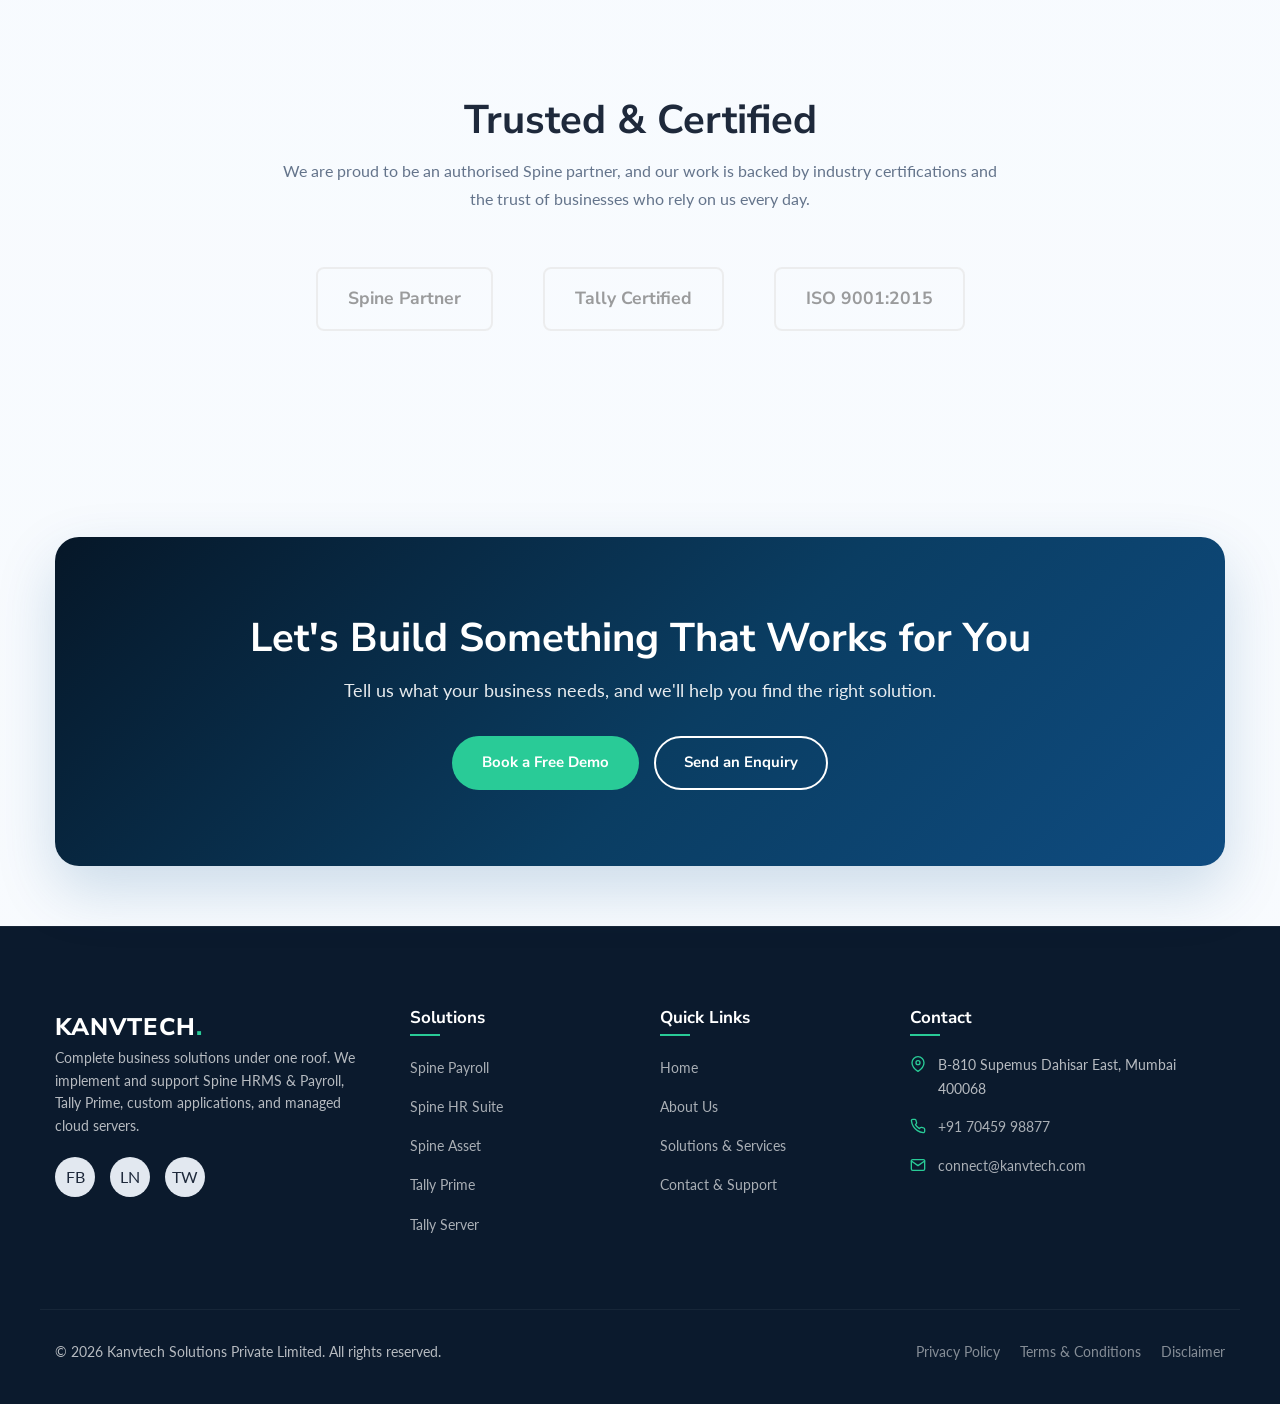
==== commit 33a95b56: "ff" ====
--- a/about-us.html
+++ b/about-us.html
@@ -11,6 +11,47 @@
 
   <!-- Sticky Header Banner -->
   <header class="header-banner">
+    <!-- Top Info Bar -->
+    <div class="top-info-bar">
+      <div class="container d-flex justify-between align-center">
+        <div class="top-info-bar-left">
+          <span class="top-info-bar-partner">
+            <svg width="14" height="14" viewBox="0 0 24 24" fill="none" stroke="currentColor" stroke-width="2.5" stroke-linecap="round" stroke-linejoin="round">
+              <polygon points="12 2 15.09 8.26 22 9.27 17 14.14 18.18 21.02 12 17.77 5.82 21.02 7 14.14 2 9.27 8.91 8.26 12 2"></polygon>
+            </svg>
+            Authorised Spine Partner
+          </span>
+          <span class="separator">|</span>
+          <span>
+            <svg width="14" height="14" viewBox="0 0 24 24" fill="none" stroke="currentColor" stroke-width="2" stroke-linecap="round" stroke-linejoin="round">
+              <path d="M22 16.92v3a2 2 0 0 1-2.18 2 19.79 19.79 0 0 1-8.63-3.07 19.5 19.5 0 0 1-6-6 19.79 19.79 0 0 1-3.07-8.67A2 2 0 0 1 4.11 2h3a2 2 0 0 1 2 1.72 12.84 12.84 0 0 0 .7 2.81 2 2 0 0 1-.45 2.11L8.09 9.91a16 16 0 0 0 6 6l1.27-1.27a2 2 0 0 1 2.11-.45 12.84 12.84 0 0 0 2.81.7A2 2 0 0 1 22 16.92z"></path>
+            </svg>
+            Support: +91 70459 98877
+          </span>
+        </div>
+        <div class="top-info-bar-center">
+          <span>★ Authorised Spine HRMS & Tally Prime Partner</span>
+        </div>
+        <div class="top-info-bar-right">
+          <a href="mailto:connect@kanvtech.com" style="margin-right: 15px;">
+            <svg width="14" height="14" viewBox="0 0 24 24" fill="none" stroke="currentColor" stroke-width="2" stroke-linecap="round" stroke-linejoin="round">
+              <path d="M4 4h16c1.1 0 2 .9 2 2v12c0 1.1-.9 2-2 2H4c-1.1 0-2-.9-2-2V6c0-1.1.9-2 2-2z"></path>
+              <polyline points="22,6 12,13 2,6"></polyline>
+            </svg>
+            connect@kanvtech.com
+          </a>
+          <div class="top-social-links">
+            <a href="https://linkedin.com/company/kanvtech" target="_blank" rel="noopener" class="top-social-link" aria-label="LinkedIn">
+              <svg width="14" height="14" viewBox="0 0 24 24" fill="none" stroke="currentColor" stroke-width="2" stroke-linecap="round" stroke-linejoin="round"><path d="M16 8a6 6 0 0 1 6 6v7h-4v-7a2 2 0 0 0-2-2 2 2 0 0 0-2 2v7h-4v-7a6 6 0 0 1 6-6z"></path><rect x="2" y="9" width="4" height="12"></rect><circle cx="4" cy="4" r="2"></circle></svg>
+            </a>
+            <a href="https://wa.me/917045998877" target="_blank" rel="noopener" class="top-social-link" aria-label="WhatsApp">
+              <svg width="14" height="14" viewBox="0 0 24 24" fill="none" stroke="currentColor" stroke-width="2" stroke-linecap="round" stroke-linejoin="round"><path d="M21 11.5a8.38 8.38 0 0 1-.9 3.8 8.5 8.5 0 0 1-7.6 4.7 8.38 8.38 0 0 1-3.8-.9L3 21l1.9-5.7a8.38 8.38 0 0 1-.9-3.8 8.5 8.5 0 0 1 4.7-7.6 8.38 8.38 0 0 1 3.8-.9h.5a8.48 8.48 0 0 1 8 8v.5z"></path></svg>
+            </a>
+          </div>
+        </div>
+      </div>
+    </div>
+
     <div class="container navbar">
       <a href="index.html" class="logo-text">KANVTECH<span>.</span></a>
       <button class="nav-toggle" aria-label="Toggle Menu">
@@ -39,18 +80,31 @@
           <a href="contact-us.html" class="nav-link nav-accent-btn">Book Demo</a>
         </div>
       </nav>
+
+      <!-- Support Call Widget -->
+      <div class="nav-phone-widget">
+        <div class="phone-icon-circle">
+          <svg width="16" height="16" viewBox="0 0 24 24" fill="none" stroke="currentColor" stroke-width="2" stroke-linecap="round" stroke-linejoin="round">
+            <path d="M22 16.92v3a2 2 0 0 1-2.18 2 19.79 19.79 0 0 1-8.63-3.07 19.5 19.5 0 0 1-6-6 19.79 19.79 0 0 1-3.07-8.67A2 2 0 0 1 4.11 2h3a2 2 0 0 1 2 1.72 12.84 12.84 0 0 0 .7 2.81 2 2 0 0 1-.45 2.11L8.09 9.91a16 16 0 0 0 6 6l1.27-1.27a2 2 0 0 1 2.11-.45 12.84 12.84 0 0 0 2.81.7A2 2 0 0 1 22 16.92z"></path>
+          </svg>
+        </div>
+        <div class="phone-text-wrap">
+          <span class="phone-label">Have questions?</span>
+          <a href="tel:+917045998877" class="phone-number">+91 70459 98877</a>
+        </div>
+      </div>
     </div>
   </header>
 
   <!-- Hero Section -->
   <section class="hero" style="padding-bottom: 60px;">
     <div class="container hero-grid">
-      <div class="hero-content reveal active">
+      <div class="hero-content reveal reveal-left active">
         <span class="eyebrow">About Our Company</span>
         <h1>About Kanvtech Solutions</h1>
         <p class="subtext">Kanvtech Solutions is a Mumbai-based technology company helping businesses run smarter. From HR and payroll to accounting, cloud and custom software, we bring together the tools a growing company needs — and the support to make them work.</p>
       </div>
-      <div class="hero-visual reveal active">
+      <div class="hero-visual reveal reveal-right active">
         <div class="floating-shape shape-1"></div>
         <div class="floating-shape shape-2"></div>
         <img src="https://images.unsplash.com/photo-1522071820081-009f0129c71c?auto=format&fit=crop&w=600&q=80" alt="Kanvtech Team Office" style="border-radius: 16px; box-shadow: var(--shadow-lg);">
@@ -61,12 +115,12 @@
   <!-- Who We Are -->
   <section class="section section-bg-alt">
     <div class="container grid grid-2 align-center">
-      <div class="reveal">
+      <div class="reveal reveal-left">
         <h2>Who We Are</h2>
         <p>Kanvtech Solutions Private Limited is a young and dynamic company with a serious depth of experience behind it. Our team brings together over 18 years of combined experience in software and business enterprise solutions — the kind of know-how that only comes from years of solving real problems for real businesses.</p>
         <p style="margin-top: 15px;">We're driven by a simple belief: that good software, set up the right way, should make a business easier to run. That's why we don't just hand over a product and walk away. We understand how you work, recommend what genuinely fits, and stay with you long after go-live.</p>
       </div>
-      <div class="reveal">
+      <div class="reveal reveal-right">
         <img src="https://images.unsplash.com/photo-1542744094-3a31f103e35f?auto=format&fit=crop&w=600&q=80" alt="Office Collaboration" style="border-radius: 16px; box-shadow: var(--shadow-md);">
       </div>
     </div>
@@ -75,21 +129,21 @@
   <!-- What We Do / Positioning -->
   <section class="section">
     <div class="container">
-      <div class="section-title-wrap text-center reveal">
+      <div class="section-title-wrap text-center reveal reveal-up">
         <h2>One Partner for Your Business Systems</h2>
         <p>As a business grows, the list of things to manage grows with it — staff, salaries, attendance, accounts, data, and the systems that hold everything together. Most companies end up juggling different vendors. We do it differently.</p>
       </div>
 
-      <div class="grid grid-3 reveal" style="margin-top: 40px;">
-        <div class="card">
+      <div class="grid grid-3" style="margin-top: 40px;">
+        <div class="card reveal reveal-zoom">
           <h3 style="color: var(--primary);">HR & Payroll</h3>
           <p style="margin-top: 10px;">Authorized implementations of Spine HR Suite, Spine Payroll, and Spine Asset to manage your people lifecycle end to end.</p>
         </div>
-        <div class="card">
+        <div class="card reveal reveal-zoom delay-1">
           <h3 style="color: var(--primary);">Tally Enterprise</h3>
           <p style="margin-top: 10px;">Sales, setup, customizations, remote support, AMCs, and secure cloud setups handled completely in-house.</p>
         </div>
-        <div class="card">
+        <div class="card reveal reveal-zoom delay-2">
           <h3 style="color: var(--primary);">Custom Apps & Cloud</h3>
           <p style="margin-top: 10px;">Custom application development, web apps, databases, and secure, high-speed cloud hosting server environments.</p>
         </div>
@@ -100,10 +154,10 @@
   <!-- Who We Serve -->
   <section class="section section-bg-alt">
     <div class="container grid grid-2 align-center">
-      <div class="reveal">
+      <div class="reveal reveal-left">
         <img src="https://images.unsplash.com/photo-1556742049-0cfed4f6a45d?auto=format&fit=crop&w=600&q=80" alt="Customer Support" style="border-radius: 16px; box-shadow: var(--shadow-md);">
       </div>
-      <div class="reveal">
+      <div class="reveal reveal-right">
         <h2>Built for Growing Businesses</h2>
         <p>We work with businesses of every size and across every industry — manufacturing, retail, healthcare, services, finance, education and more. Whether you're a small team setting up your first proper systems or an established company streamlining how you operate, our solutions scale to fit.</p>
         <p style="margin-top: 15px;">Because Spine Payroll and our other solutions adapt to any industry, there's rarely a business we can't help streamline and automate.</p>
@@ -114,31 +168,31 @@
   <!-- What Drives Us (Values) -->
   <section class="section">
     <div class="container">
-      <div class="section-title-wrap text-center reveal">
+      <div class="section-title-wrap text-center reveal reveal-up">
         <h2>What Drives Us</h2>
         <p>Our core values guide every interaction, installation, and custom project we deliver.</p>
       </div>
 
-      <div class="grid grid-4 reveal">
-        <div class="card text-center" style="padding: 30px;">
+      <div class="grid grid-4">
+        <div class="card text-center reveal reveal-up" style="padding: 30px;">
           <div class="card-icon" style="margin: 0 auto 20px; background-color: rgba(4, 80, 137, 0.08);"><svg width="24" height="24" viewBox="0 0 24 24" fill="none" stroke="currentColor" stroke-width="2"><polygon points="12 2 15.09 8.26 22 9.27 17 14.14 18.18 21.02 12 17.77 5.82 21.02 7 14.14 2 9.27 8.91 8.26 12 2"></polygon></svg></div>
           <h4 style="margin-bottom: 10px;">Excellence</h4>
           <p style="font-size: 14px;">We stay ahead of the technical curve and hold our work to the highest standards.</p>
         </div>
 
-        <div class="card text-center" style="padding: 30px;">
+        <div class="card text-center reveal reveal-up delay-1" style="padding: 30px;">
           <div class="card-icon" style="margin: 0 auto 20px; background-color: rgba(4, 80, 137, 0.08);"><svg width="24" height="24" viewBox="0 0 24 24" fill="none" stroke="currentColor" stroke-width="2"><path d="M12 22s8-4 8-10V5l-8-3-8 3v7c0 6 8 10 8 10z"></path></svg></div>
           <h4 style="margin-bottom: 10px;">Honesty</h4>
           <p style="font-size: 14px;">We recommend what is genuinely right for your business, not just what's easy to sell.</p>
         </div>
 
-        <div class="card text-center" style="padding: 30px;">
+        <div class="card text-center reveal reveal-up delay-2" style="padding: 30px;">
           <div class="card-icon" style="margin: 0 auto 20px; background-color: rgba(4, 80, 137, 0.08);"><svg width="24" height="24" viewBox="0 0 24 24" fill="none" stroke="currentColor" stroke-width="2"><circle cx="12" cy="12" r="10"></circle><polyline points="12 6 12 12 16 14"></polyline></svg></div>
           <h4 style="margin-bottom: 10px;">Commitment</h4>
           <p style="font-size: 14px;">We are driven to exceed our customers' expectations in every single delivery.</p>
         </div>
 
-        <div class="card text-center" style="padding: 30px;">
+        <div class="card text-center reveal reveal-up delay-3" style="padding: 30px;">
           <div class="card-icon" style="margin: 0 auto 20px; background-color: rgba(4, 80, 137, 0.08);"><svg width="24" height="24" viewBox="0 0 24 24" fill="none" stroke="currentColor" stroke-width="2"><path d="M17 21v-2a4 4 0 0 0-4-4H5a4 4 0 0 0-4 4v2"></path><circle cx="9" cy="7" r="4"></circle><path d="M23 21v-2a4 4 0 0 0-3-3.87"></path><path d="M16 3.13a4 4 0 0 1 0 7.75"></path></svg></div>
           <h4 style="margin-bottom: 10px;">Partnership</h4>
           <p style="font-size: 14px;">We treat your business like our own, building relationships that span years.</p>
@@ -172,11 +226,11 @@
   <!-- Trust Certification Area -->
   <section class="section">
     <div class="container text-center">
-      <div class="section-title-wrap reveal">
+      <div class="section-title-wrap reveal reveal-up">
         <h2>Trusted & Certified</h2>
         <p>We are proud to be an authorised Spine partner, and our work is backed by industry certifications and the trust of businesses who rely on us every day.</p>
       </div>
-      <div class="reveal" style="display: flex; justify-content: center; gap: 50px; flex-wrap: wrap; margin-top: 30px; filter: grayscale(1); opacity: 0.7;">
+      <div class="reveal reveal-up delay-1" style="display: flex; justify-content: center; gap: 50px; flex-wrap: wrap; margin-top: 30px; filter: grayscale(1); opacity: 0.7;">
         <!-- Placeholder icons for certification badges -->
         <div style="font-family: var(--font-heading); font-weight: bold; font-size: 1.1rem; border: 2px solid var(--border-color); padding: 15px 30px; border-radius: 8px;">Spine Partner</div>
         <div style="font-family: var(--font-heading); font-weight: bold; font-size: 1.1rem; border: 2px solid var(--border-color); padding: 15px 30px; border-radius: 8px;">Tally Certified</div>
@@ -188,7 +242,7 @@
   <!-- CTA Section -->
   <section class="section" style="padding: 60px 0;">
     <div class="container">
-      <div class="cta-band reveal">
+      <div class="cta-band reveal reveal-zoom">
         <h2>Let's Build Something That Works for You</h2>
         <p>Tell us what your business needs, and we'll help you find the right solution.</p>
         <div class="btn-group">
@@ -205,6 +259,13 @@
       <path d="M12.031 2C6.49 2 2 6.49 2 12.031c0 1.896.531 3.74 1.547 5.344L2 22l4.828-1.484c1.562.906 3.328 1.484 5.203 1.484 5.541 0 10.031-4.49 10.031-10.031C22.063 6.49 17.573 2 12.031 2zm0 1.719c4.594 0 8.313 3.719 8.313 8.313 0 4.594-3.719 8.313-8.313 8.313-1.609 0-3.125-.453-4.438-1.297l-.313-.188-2.922.906.922-2.844-.203-.328c-.906-1.391-1.391-3.031-1.391-4.766 0-4.594 3.719-8.312 8.312-8.312zm-3.563 3.687c-.188 0-.469.078-.719.344-.25.266-.969.953-.969 2.328s1 2.703 1.141 2.891c.141.188 1.969 3.016 4.781 4.219.672.281 1.203.453 1.625.594.672.219 1.281.188 1.766.109.531-.078 1.625-.672 1.859-1.313.234-.641.234-1.203.172-1.313-.063-.109-.234-.188-.5-.328-.266-.141-1.625-.813-1.875-.906-.25-.094-.438-.141-.625.141-.188.281-.719.906-.875 1.094-.156.188-.313.219-.578.078-.266-.141-1.125-.422-2.141-1.328-.797-.703-1.328-1.578-1.484-1.844-.156-.266-.016-.406.125-.547.125-.125.266-.313.406-.469.141-.156.188-.266.281-.438.094-.172.047-.328-.016-.469-.063-.141-.625-1.516-.859-2.078-.234-.547-.469-.469-.641-.469-.172 0-.375-.016-.563-.016z"/>
     </svg>
   </a>
+
+  <!-- Snappy Back to Top Button -->
+  <button id="backToTop" class="back-to-top" aria-label="Back to Top">
+    <svg viewBox="0 0 24 24">
+      <polyline points="18 15 12 9 6 15"></polyline>
+    </svg>
+  </button>
 
   <!-- Footer Section -->
   <footer class="footer">
--- a/css/style.css
+++ b/css/style.css
@@ -38,9 +38,9 @@
   --shadow-md: 0 10px 30px rgba(0, 0, 0, 0.05);
   --shadow-lg: 0 20px 40px rgba(4, 80, 137, 0.08);
   
-  --transition-fast: 0.2s ease;
-  --transition-normal: 0.3s cubic-bezier(0.4, 0, 0.2, 1);
-  --transition-slow: 0.6s cubic-bezier(0.4, 0, 0.2, 1);
+  --transition-fast: 0.06s linear;
+  --transition-normal: 0.12s cubic-bezier(0.25, 1, 0.5, 1);
+  --transition-slow: 0.18s cubic-bezier(0.25, 1, 0.5, 1);
   
   --container-width: 1200px;
 }
@@ -62,7 +62,7 @@
   font-size: 16px;
   line-height: 1.7;
   color: var(--text-muted);
-  background-color: var(--bg-main);
+  background: linear-gradient(180deg, #f6faff 0%, #f8fbfe 100%);
   -webkit-font-smoothing: antialiased;
   -moz-osx-font-smoothing: grayscale;
 }
@@ -109,12 +109,17 @@
 }
 
 .section {
-  padding: 100px 0;
+  padding: 96px 0;
   position: relative;
 }
 
+.section-title-wrap h2 {
+  max-width: 760px;
+  margin: 0 auto 12px;
+}
+
 .section-bg-alt {
-  background-color: #f1f5f9;
+  background: linear-gradient(180deg, #f5f9fd 0%, #eef6fb 100%);
 }
 
 .section-bg-dark {
@@ -186,6 +191,18 @@
   box-shadow: 0 8px 20px rgba(4, 80, 137, 0.15);
 }
 
+.hero .btn-secondary {
+  background: transparent;
+  border-color: rgba(255, 255, 255, 0.3);
+  color: #fff;
+}
+
+.hero .btn-secondary:hover {
+  background: rgba(255, 255, 255, 0.14);
+  color: #fff;
+  border-color: rgba(255, 255, 255, 0.4);
+}
+
 .btn-accent {
   background-color: var(--accent);
   color: #fff;
@@ -223,31 +240,36 @@
   left: 0;
   width: 100%;
   z-index: 1000;
-  background-color: rgba(255, 255, 255, 0.8);
+  background-color: transparent;
+  border-bottom: 1px solid rgba(255, 255, 255, 0.08);
+  transition: var(--transition-normal);
+}
+
+.header-banner.scrolled {
+  background-color: rgba(11, 26, 45, 0.96);
   backdrop-filter: blur(12px);
   -webkit-backdrop-filter: blur(12px);
-  border-bottom: 1px solid var(--border-color);
+  border-bottom: 1px solid rgba(255, 255, 255, 0.05);
+  box-shadow: 0 10px 30px rgba(0, 0, 0, 0.2);
+}
+
+.navbar {
+  height: 85px;
+  display: flex;
+  justify-content: space-between;
+  align-items: center;
   transition: var(--transition-normal);
 }
 
-.header-banner.scrolled {
-  background-color: rgba(255, 255, 255, 0.95);
-  box-shadow: 0 4px 20px rgba(0, 0, 0, 0.05);
-  padding: 10px 0;
-}
-
-.navbar {
-  height: 80px;
-  display: flex;
-  justify-content: space-between;
-  align-items: center;
+.header-banner.scrolled .navbar {
+  height: 70px;
 }
 
 .logo-text {
   font-family: var(--font-heading);
   font-size: 24px;
   font-weight: 800;
-  color: var(--primary);
+  color: #fff;
   letter-spacing: 1px;
 }
 
@@ -258,7 +280,7 @@
 .nav-menu {
   display: flex;
   align-items: center;
-  gap: 30px;
+  gap: 28px;
 }
 
 .nav-item {
@@ -269,21 +291,23 @@
   font-family: var(--font-heading);
   font-size: 15px;
   font-weight: 600;
-  color: var(--text-dark);
+  color: rgba(255, 255, 255, 0.85);
   padding: 10px 0;
+  transition: var(--transition-fast);
 }
 
 .nav-link:hover, 
 .nav-item.active .nav-link {
-  color: var(--primary);
-}
-
-/* Dropdown Menu styling */
+  color: var(--accent);
+}
+
+/* Dropdown Menu styling - snappy rotate entry */
 .nav-dropdown {
   position: absolute;
   top: 100%;
   left: 50%;
-  transform: translateX(-50%) translateY(15px);
+  transform: translateX(-50%) translateY(10px) rotateX(-15deg);
+  transform-origin: top center;
   background-color: #fff;
   box-shadow: var(--shadow-lg);
   border-radius: 12px;
@@ -291,14 +315,77 @@
   min-width: 250px;
   opacity: 0;
   visibility: hidden;
-  transition: var(--transition-normal);
+  transition: opacity 0.12s cubic-bezier(0.25, 1, 0.5, 1), transform 0.12s cubic-bezier(0.25, 1, 0.5, 1), visibility 0.12s;
   border: 1px solid var(--border-color);
+  perspective: 1000px;
 }
 
 .nav-item:hover .nav-dropdown {
   opacity: 1;
   visibility: visible;
-  transform: translateX(-50%) translateY(0);
+  transform: translateX(-50%) translateY(0) rotateX(0deg);
+}
+
+/* Navbar Phone Support Widget */
+.nav-phone-widget {
+  display: flex;
+  align-items: center;
+  gap: 12px;
+  margin-left: 10px;
+  border-left: 1px solid rgba(255, 255, 255, 0.15);
+  padding-left: 20px;
+}
+
+.phone-icon-circle {
+  width: 40px;
+  height: 40px;
+  border-radius: 50%;
+  background-color: rgba(41, 203, 151, 0.15);
+  color: var(--accent);
+  display: flex;
+  align-items: center;
+  justify-content: center;
+  transition: var(--transition-normal);
+}
+
+.nav-phone-widget:hover .phone-icon-circle {
+  background-color: var(--accent);
+  color: #fff;
+  animation: fast-tada 0.3s ease-in-out infinite;
+}
+
+.phone-text-wrap {
+  display: flex;
+  flex-direction: column;
+  line-height: 1.25;
+}
+
+.phone-label {
+  font-size: 11px;
+  color: rgba(255, 255, 255, 0.6);
+  font-family: var(--font-heading);
+  font-weight: 600;
+}
+
+.phone-number {
+  font-size: 14px;
+  font-weight: 700;
+  color: #fff !important;
+  font-family: var(--font-heading);
+}
+
+@keyframes fast-tada {
+  0% { transform: scale(1) rotate(0); }
+  25% { transform: scale(1.1) rotate(-6deg); }
+  50% { transform: scale(1.1) rotate(6deg); }
+  75% { transform: scale(1.1) rotate(-6deg); }
+  100% { transform: scale(1) rotate(0); }
+}
+
+@media (max-width: 1024px) {
+  .nav-phone-widget {
+    display: none;
+  }
 }
 
 .dropdown-link {
@@ -377,8 +464,12 @@
 }
 
 .section-title-wrap {
-  max-width: 650px;
-  margin: 0 auto 60px;
+  max-width: 720px;
+  margin: 0 auto 54px;
+}
+
+.section-title-wrap p {
+  font-size: 1.02rem;
 }
 
 /* Hero Section */
@@ -386,38 +477,84 @@
   padding-top: 180px;
   padding-bottom: 100px;
   overflow: hidden;
-  background: radial-gradient(circle at 80% 20%, rgba(4, 80, 137, 0.05) 0%, transparent 50%),
-              radial-gradient(circle at 10% 80%, rgba(41, 203, 151, 0.03) 0%, transparent 50%);
+  background: linear-gradient(135deg, #061728 0%, #0a3050 42%, #0f4c81 100%);
+  position: relative;
+  min-height: 92vh;
+}
+
+.hero::after {
+  content: "";
+  position: absolute;
+  inset: 0;
+  background: radial-gradient(circle at 20% 20%, rgba(41, 203, 151, 0.16), transparent 24%),
+              radial-gradient(circle at 80% 10%, rgba(255,255,255,0.12), transparent 24%);
+  pointer-events: none;
 }
 
 .hero-grid {
   display: grid;
-  grid-template-columns: 1.1fr 0.9fr;
-  align-items: center;
-  gap: 50px;
+  grid-template-columns: 1.05fr 0.95fr;
+  align-items: center;
+  gap: 56px;
+  position: relative;
+  z-index: 1;
+  min-height: 62vh;
 }
 
 .hero-content h1 {
-  margin-bottom: 1.5rem;
+  margin-bottom: 1.2rem;
+  color: #fff;
+  max-width: 620px;
+  font-size: clamp(2.4rem, 5vw, 4.2rem);
+  letter-spacing: -0.02em;
 }
 
 .hero-content .subtext {
-  font-size: 1.15rem;
+  font-size: 1.08rem;
   margin-bottom: 2rem;
-  color: var(--text-muted);
+  color: rgba(255, 255, 255, 0.85);
+  max-width: 620px;
 }
 
 .hero-spine-badge {
   display: inline-flex;
   align-items: center;
   gap: 8px;
-  background-color: rgba(41, 203, 151, 0.1);
-  color: var(--accent-hover);
-  padding: 6px 14px;
-  border-radius: 20px;
+  background: rgba(255, 255, 255, 0.16);
+  color: #fff;
+  padding: 8px 14px;
+  border-radius: 999px;
   font-size: 13px;
   font-weight: 700;
   margin-bottom: 20px;
+  backdrop-filter: blur(10px);
+}
+
+.hero-highlights {
+  display: grid;
+  grid-template-columns: repeat(3, minmax(0, 1fr));
+  gap: 14px;
+  margin-top: 28px;
+}
+
+.hero-highlight-item {
+  padding: 14px 16px;
+  background: rgba(255, 255, 255, 0.1);
+  border: 1px solid rgba(255, 255, 255, 0.16);
+  border-radius: 14px;
+  backdrop-filter: blur(8px);
+}
+
+.hero-highlight-item strong {
+  display: block;
+  color: #fff;
+  font-size: 0.95rem;
+  margin-bottom: 4px;
+}
+
+.hero-highlight-item span {
+  color: rgba(255, 255, 255, 0.76);
+  font-size: 0.9rem;
 }
 
 .hero-visual {
@@ -425,11 +562,17 @@
 }
 
 .hero-visual-wrapper {
-  background: white;
-  padding: 20px;
-  border-radius: 20px;
-  box-shadow: var(--shadow-lg);
-  border: 1px solid var(--border-color);
+  background: rgba(255, 255, 255, 0.96);
+  padding: 22px;
+  border-radius: 24px;
+  box-shadow: 0 20px 60px rgba(0, 0, 0, 0.24);
+  border: 1px solid rgba(255, 255, 255, 0.3);
+  transform: perspective(1200px) rotateY(-8deg) rotateX(2deg);
+  transition: transform 0.3s ease;
+}
+
+.hero-visual-wrapper:hover {
+  transform: perspective(1200px) rotateY(-4deg) rotateX(1deg);
 }
 
 .floating-shape {
@@ -437,69 +580,129 @@
   z-index: -1;
   filter: blur(40px);
   border-radius: 50%;
-  opacity: 0.3;
+  opacity: 0.32;
 }
 
 .shape-1 {
   top: -20px;
   right: -20px;
-  width: 200px;
-  height: 200px;
-  background-color: var(--primary);
+  width: 190px;
+  height: 190px;
+  background-color: #29cb97;
 }
 
 .shape-2 {
   bottom: -40px;
   left: -20px;
-  width: 180px;
-  height: 180px;
-  background-color: var(--accent);
-}
-
-/* Trust Bar */
-.trust-bar {
-  padding: 30px 0;
-  background-color: #fff;
-  border-top: 1px solid var(--border-color);
-  border-bottom: 1px solid var(--border-color);
-}
-
-.trust-grid {
-  display: flex;
-  justify-content: space-between;
-  flex-wrap: wrap;
+  width: 170px;
+  height: 170px;
+  background-color: #7bd3ff;
+}
+
+/* Top Info Bar */
+.top-info-bar {
+  background-color: var(--bg-dark);
+  color: rgba(255, 255, 255, 0.7);
+  font-size: 13px;
+  font-weight: 700;
+  font-family: var(--font-heading);
+  border-bottom: 1px solid rgba(255, 255, 255, 0.05);
+  transition: margin-top 0.18s cubic-bezier(0.15, 0.85, 0.3, 1.15), opacity 0.18s ease;
+  overflow: hidden;
+  height: 40px;
+  display: flex;
+  align-items: center;
+  position: relative;
+  z-index: 1001;
+}
+
+.top-info-bar a {
+  color: rgba(255, 255, 255, 0.7);
+  transition: var(--transition-fast);
+  display: inline-flex;
+  align-items: center;
+  gap: 6px;
+}
+
+.top-info-bar a:hover {
+  color: var(--accent);
+}
+
+.top-info-bar-left, .top-info-bar-right {
+  display: flex;
+  align-items: center;
   gap: 20px;
 }
 
-.trust-item {
-  display: flex;
-  align-items: center;
-  gap: 12px;
-  font-family: var(--font-heading);
-  font-weight: 700;
-  color: var(--text-dark);
-  font-size: 15px;
-}
-
-.trust-item svg {
+.top-info-bar .separator {
+  color: rgba(255, 255, 255, 0.15);
+}
+
+.top-info-bar-partner {
   color: var(--accent);
-  flex-shrink: 0;
-}
+  display: inline-flex;
+  align-items: center;
+  gap: 6px;
+}
+
+/* Scroll action: Slide up and hide top bar */
+.header-banner.scrolled .top-info-bar {
+  margin-top: -40px;
+  opacity: 0;
+  pointer-events: none;
+}
+
 
 /* Card Elements (General grid & visual layout) */
 .card {
+  position: relative;
   background-color: var(--bg-card);
-  padding: 40px;
-  border-radius: var(--border-radius);
-  border: 1px solid var(--border-color);
-  box-shadow: var(--shadow-sm);
+  padding: 34px;
+  border-radius: 20px;
+  border: 1px solid rgba(4, 80, 137, 0.08);
+  box-shadow: 0 10px 24px rgba(4, 80, 137, 0.06);
   transition: var(--transition-normal);
+  overflow: hidden;
+  z-index: 1;
+}
+
+.card::before {
+  content: '';
+  position: absolute;
+  top: 0;
+  left: 0;
+  width: 100%;
+  height: 0;
+  background: linear-gradient(135deg, rgba(4, 80, 137, 0.96), rgba(11, 26, 45, 0.98));
+  transition: height 0.15s cubic-bezier(0.25, 1, 0.5, 1);
+  z-index: -1;
+}
+
+.card:hover::before {
+  height: 100%;
 }
 
 .card:hover {
   transform: translateY(-8px);
-  box-shadow: var(--shadow-lg);
-  border-color: rgba(4, 80, 137, 0.15);
+  box-shadow: 0 22px 44px rgba(4, 80, 137, 0.2);
+  border-color: rgba(4, 80, 137, 0.2);
+}
+
+/* Contact form card exception - no sliding overlay */
+.contact-form-card::before {
+  display: none;
+}
+.contact-form-card:hover {
+  transform: none;
+  box-shadow: 0 10px 24px rgba(4, 80, 137, 0.06);
+  border-color: rgba(4, 80, 137, 0.08);
+}
+
+.card:hover:not(.contact-form-card),
+.card:hover:not(.contact-form-card) .card-title,
+.card:hover:not(.contact-form-card) p,
+.card:hover:not(.contact-form-card) .card-link {
+  color: #fff !important;
 }
 
 .card-icon {
@@ -517,7 +720,7 @@
 }
 
 .card:hover .card-icon {
-  background-color: var(--primary);
+  background-color: var(--accent);
   color: #fff;
 }
 
@@ -584,9 +787,9 @@
 .offering-col {
   background-color: white;
   padding: 40px;
-  border-radius: 12px;
-  box-shadow: var(--shadow-sm);
-  border: 1px solid var(--border-color);
+  border-radius: 18px;
+  box-shadow: 0 10px 24px rgba(4, 80, 137, 0.06);
+  border: 1px solid rgba(4, 80, 137, 0.08);
 }
 
 .offering-col-title {
@@ -724,7 +927,7 @@
 
 .testimonial-slider {
   display: flex;
-  transition: transform 0.5s ease-in-out;
+  transition: transform 0.18s cubic-bezier(0.25, 1, 0.5, 1);
 }
 
 .testimonial-slide {
@@ -735,9 +938,9 @@
 .testimonial-box {
   background-color: white;
   padding: 50px;
-  border-radius: 16px;
-  box-shadow: var(--shadow-md);
-  border: 1px solid var(--border-color);
+  border-radius: 20px;
+  box-shadow: 0 12px 30px rgba(4, 80, 137, 0.08);
+  border: 1px solid rgba(4, 80, 137, 0.08);
   text-align: center;
   position: relative;
 }
@@ -787,12 +990,12 @@
 
 /* Final CTA Band */
 .cta-band {
-  background: linear-gradient(135deg, var(--primary-dark) 0%, var(--primary) 100%);
+  background: linear-gradient(135deg, #061728 0%, #0a3d62 55%, #0f4c81 100%);
   color: #fff;
   text-align: center;
-  padding: 80px 0;
-  border-radius: 20px;
-  box-shadow: var(--shadow-lg);
+  padding: 76px 0;
+  border-radius: 24px;
+  box-shadow: 0 24px 60px rgba(4, 80, 137, 0.18);
   margin-top: 50px;
 }
 
@@ -1149,17 +1352,47 @@
   color: white;
 }
 
-/* Animations and reveals */
+/* Animations and reveals - premium, fast entry transitions */
 .reveal {
   opacity: 0;
-  transform: translateY(30px);
-  transition: opacity 0.8s ease-out, transform 0.8s cubic-bezier(0.16, 1, 0.3, 1);
-}
-
+  transition: opacity 0.15s cubic-bezier(0.25, 1, 0.5, 1), transform 0.15s cubic-bezier(0.25, 1, 0.5, 1);
+  will-change: transform, opacity;
+}
+
+/* Reveal directions when hidden */
+.reveal, .reveal-up {
+  transform: translateY(15px);
+}
+
+.reveal-down {
+  transform: translateY(-15px);
+}
+
+.reveal-left {
+  transform: translateX(-15px);
+}
+
+.reveal-right {
+  transform: translateX(15px);
+}
+
+.reveal-zoom {
+  transform: scale(0.95);
+}
+
+/* Active states - animating smoothly into position */
 .reveal.active {
   opacity: 1;
-  transform: translateY(0);
-}
+  transform: translate(0) scale(1);
+}
+
+/* Staggered Delay classes */
+.delay-1 { transition-delay: 0.1s; }
+.delay-2 { transition-delay: 0.2s; }
+.delay-3 { transition-delay: 0.3s; }
+.delay-4 { transition-delay: 0.4s; }
+.delay-5 { transition-delay: 0.5s; }
+.delay-6 { transition-delay: 0.6s; }
 
 @keyframes slideIn {
   from { transform: translateY(10px); opacity: 0; }
@@ -1303,3 +1536,143 @@
     padding: 60px 20px;
   }
 }
+
+/* Extra Styling for HighTechIT Alignment and Snappy UI */
+
+/* Top bar Social Links */
+.top-social-links {
+  display: flex;
+  gap: 14px;
+}
+
+.top-social-link {
+  color: rgba(255, 255, 255, 0.6);
+  font-size: 13px;
+  transition: var(--transition-fast);
+  display: inline-flex;
+  align-items: center;
+  justify-content: center;
+}
+
+.top-social-link:hover {
+  color: var(--accent);
+  transform: scale(1.15);
+}
+
+/* Top bar Notice Ticker */
+.top-info-bar-center {
+  flex: 1;
+  text-align: center;
+  overflow: hidden;
+  white-space: nowrap;
+  max-width: 450px;
+  margin: 0 auto;
+  display: flex;
+  justify-content: center;
+}
+
+.top-info-bar-center span {
+  display: inline-block;
+  color: var(--accent);
+  font-weight: 700;
+  animation: top-bar-ticker 5s infinite linear;
+  position: relative;
+}
+
+@keyframes top-bar-ticker {
+  0% { opacity: 0; transform: translateY(4px); }
+  8% { opacity: 1; transform: translateY(0); }
+  92% { opacity: 1; transform: translateY(0); }
+  100% { opacity: 0; transform: translateY(-4px); }
+}
+
+/* Footer Snappy Upgrades */
+.footer-links a {
+  transition: letter-spacing 0.1s linear, color 0.1s linear, padding-left 0.1s linear !important;
+}
+
+.footer-links a:hover {
+  letter-spacing: 0.5px;
+  color: var(--accent);
+  padding-left: 2px;
+}
+
+/* Back to Top Button */
+.back-to-top {
+  position: fixed;
+  width: 48px;
+  height: 48px;
+  right: 30px;
+  bottom: 30px;
+  z-index: 99;
+  background-color: var(--accent);
+  color: #fff;
+  border: none;
+  border-radius: 50%;
+  display: flex;
+  align-items: center;
+  justify-content: center;
+  cursor: pointer;
+  opacity: 0;
+  visibility: hidden;
+  transform: scale(0.8);
+  transition: opacity 0.12s linear, transform 0.12s cubic-bezier(0.25, 1, 0.5, 1), visibility 0.12s;
+  box-shadow: 0 4px 15px rgba(41, 203, 151, 0.3);
+}
+
+.back-to-top.show {
+  opacity: 1;
+  visibility: visible;
+  transform: scale(1);
+}
+
+.back-to-top:hover {
+  background-color: var(--accent-hover);
+  transform: translateY(-2px);
+  box-shadow: 0 6px 20px rgba(41, 203, 151, 0.45);
+}
+
+.back-to-top svg {
+  width: 20px;
+  height: 20px;
+  stroke: currentColor;
+  stroke-width: 3;
+  fill: none;
+}
+
+/* Mobile Nav link visibility overrides (white links on header look bad on white background mobile nav) */
+@media (max-width: 768px) {
+  .header-banner .nav-link {
+    color: var(--text-dark) !important;
+    border-bottom-color: var(--border-color);
+  }
+  .header-banner.scrolled .nav-menu .nav-link {
+    color: var(--text-dark) !important;
+  }
+  .header-banner .logo-text {
+    color: var(--primary) !important;
+  }
+  .header-banner.scrolled .logo-text {
+    color: var(--primary) !important;
+  }
+  .header-banner .nav-toggle span {
+    background-color: var(--text-dark) !important;
+  }
+  .header-banner.scrolled .nav-toggle span {
+    background-color: var(--text-dark) !important;
+  }
+  .nav-menu {
+    background-color: #ffffff !important;
+    border-top: 1px solid var(--border-color);
+  }
+  .nav-dropdown {
+    transform: none !important;
+    box-shadow: none !important;
+    border: none !important;
+    opacity: 1 !important;
+    visibility: visible !important;
+    position: static !important;
+    padding-left: 20px !important;
+    display: none;
+  }
+}
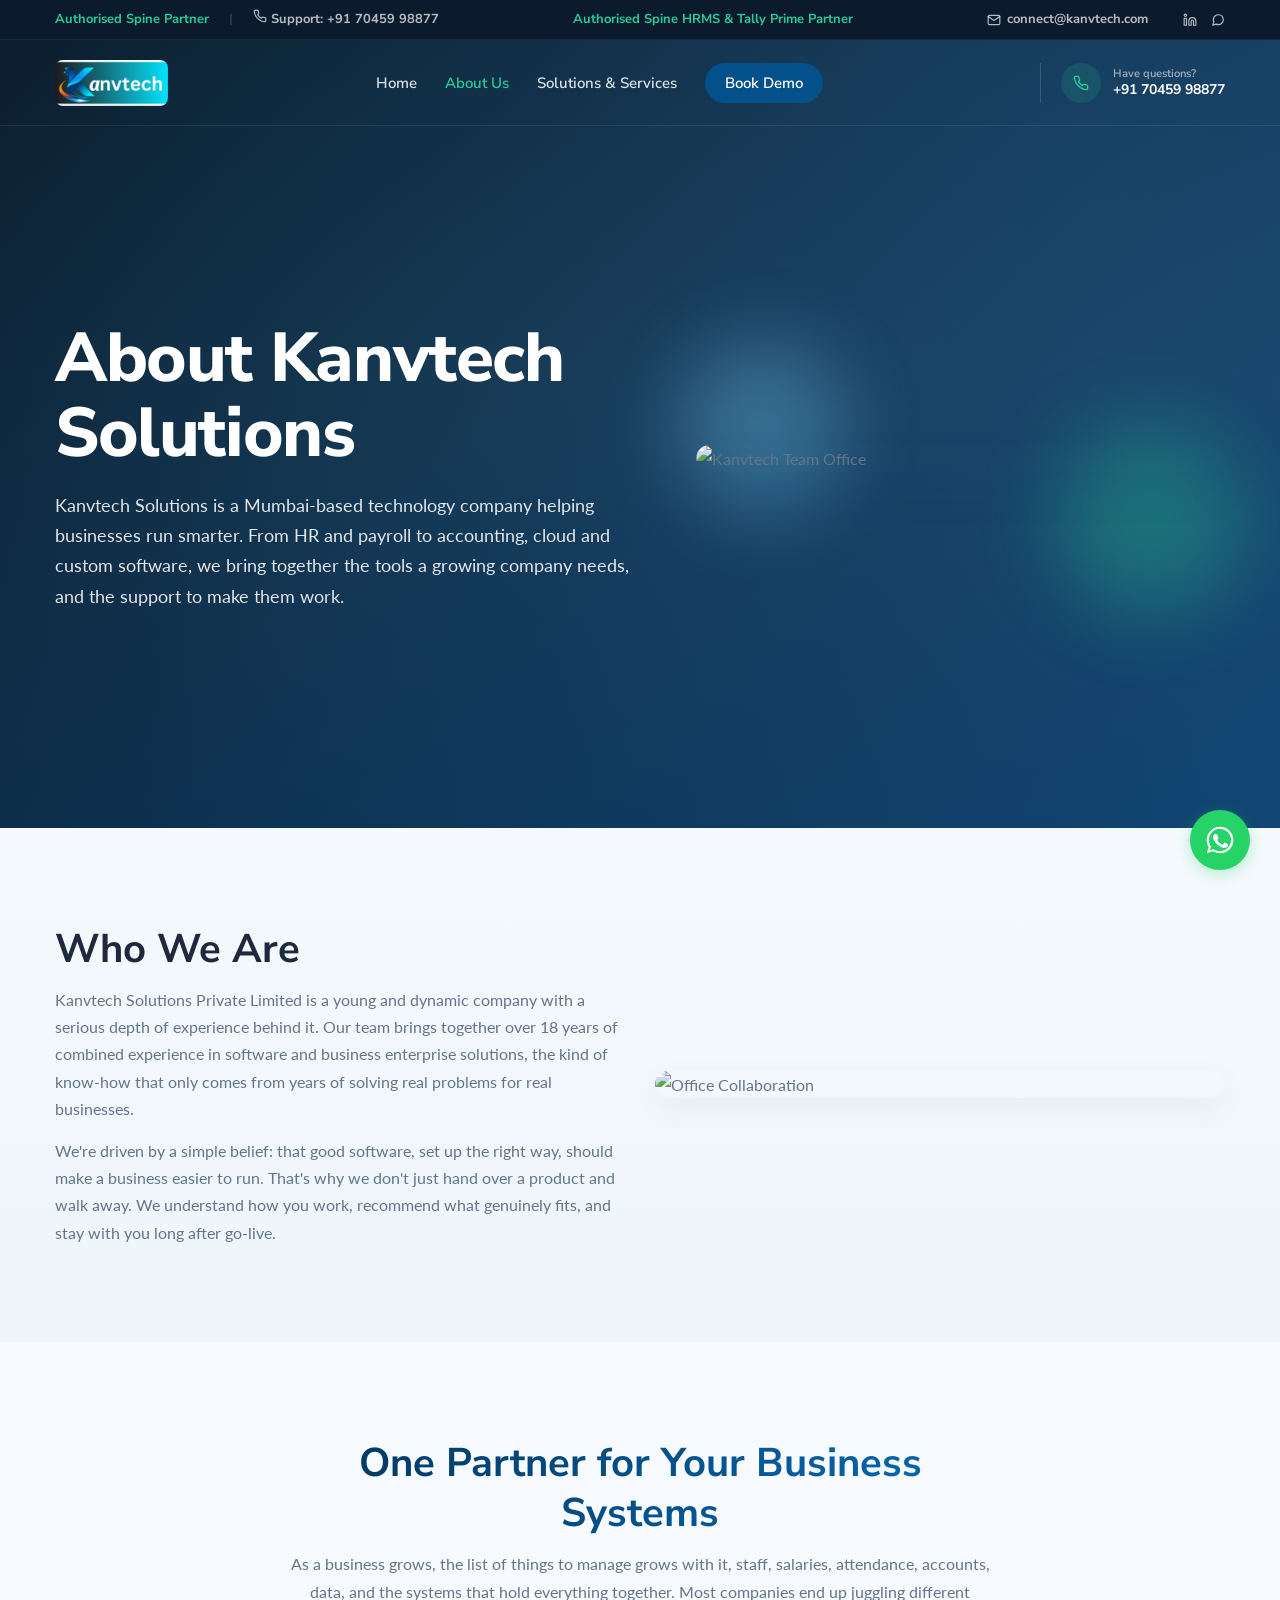
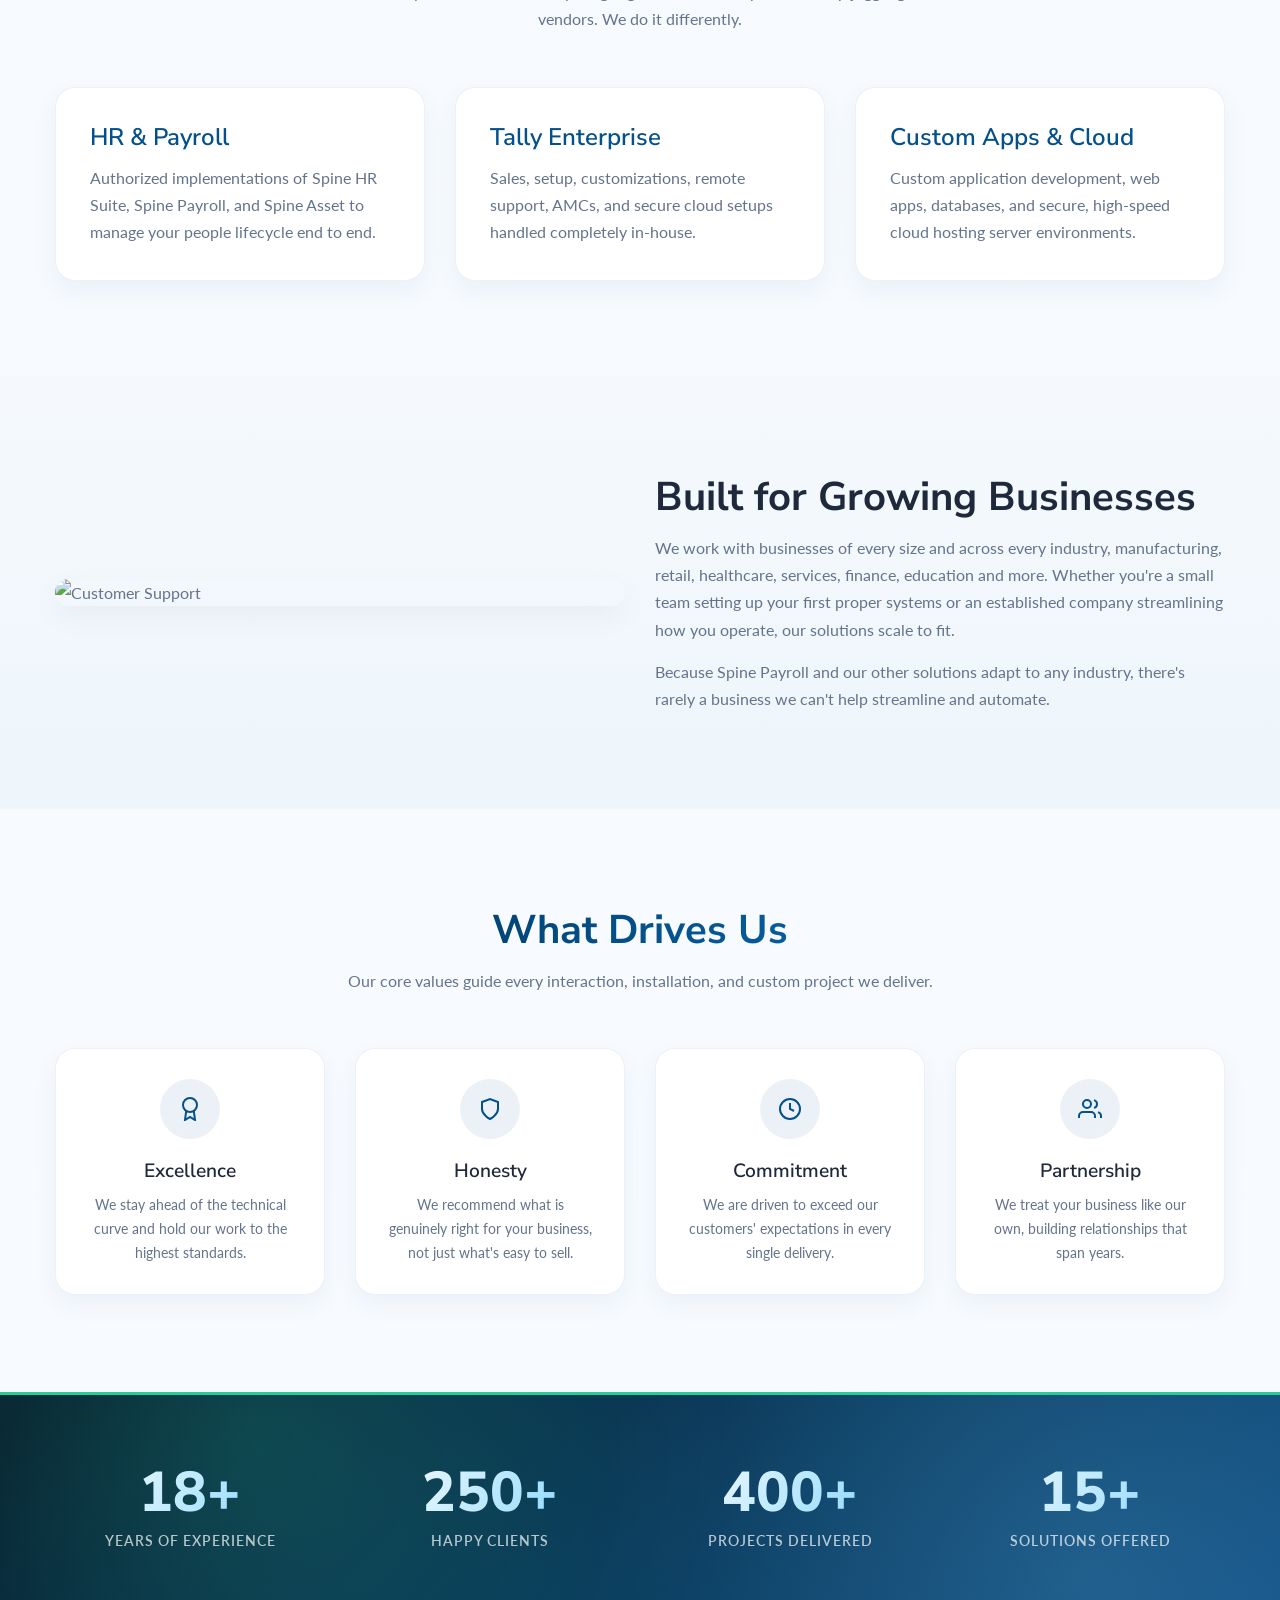
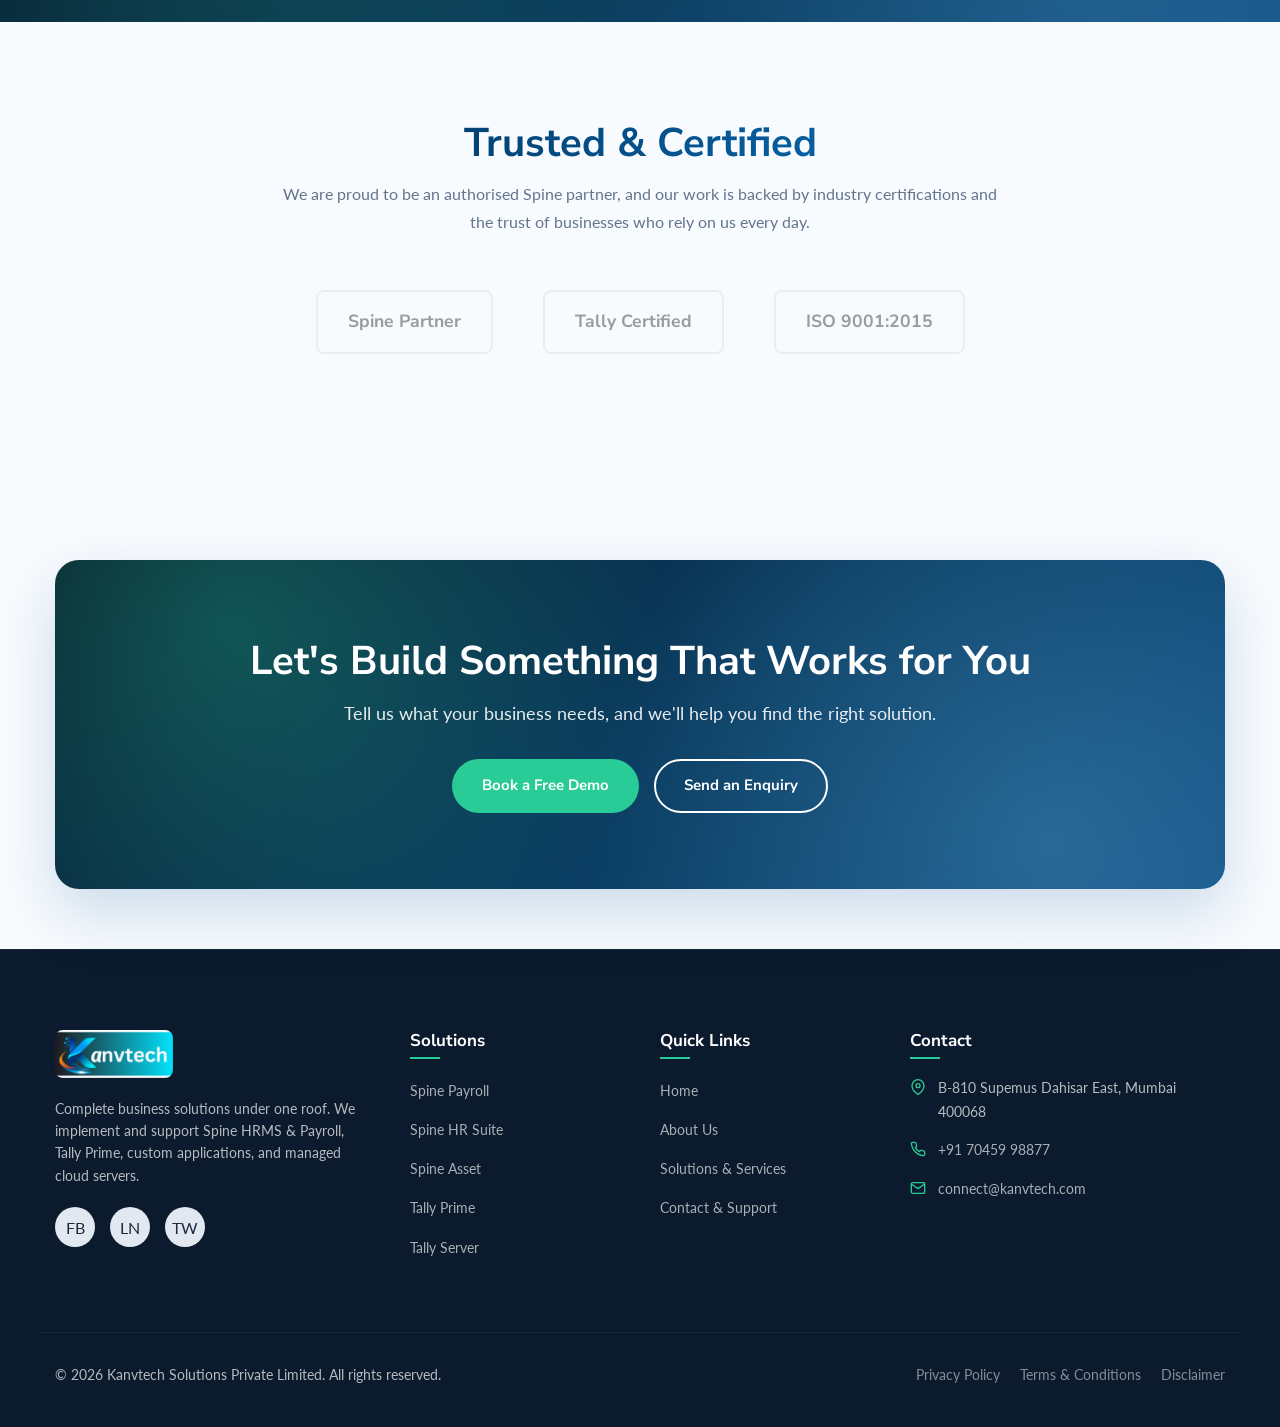
==== commit 94b4c1d4: "changes" ====
--- a/about-us.html
+++ b/about-us.html
@@ -3,8 +3,8 @@
 <head>
   <meta charset="UTF-8">
   <meta name="viewport" content="width=device-width, initial-scale=1.0">
-  <meta name="description" content="Kanvtech Solutions is a Mumbai-based company providing HR, payroll, Tally, cloud and custom software — one trusted partner for your business systems.">
-  <title>About Kanvtech Solutions — IT & Software Solutions Company in Mumbai</title>
+  <meta name="description" content="Kanvtech Solutions is a Mumbai-based company providing HR, payroll, Tally, cloud and custom software, one trusted partner for your business systems.">
+  <title>About Kanvtech Solutions, IT & Software Solutions Company in Mumbai</title>
   <link rel="stylesheet" href="css/style.css">
 </head>
 <body>
@@ -16,9 +16,6 @@
       <div class="container d-flex justify-between align-center">
         <div class="top-info-bar-left">
           <span class="top-info-bar-partner">
-            <svg width="14" height="14" viewBox="0 0 24 24" fill="none" stroke="currentColor" stroke-width="2.5" stroke-linecap="round" stroke-linejoin="round">
-              <polygon points="12 2 15.09 8.26 22 9.27 17 14.14 18.18 21.02 12 17.77 5.82 21.02 7 14.14 2 9.27 8.91 8.26 12 2"></polygon>
-            </svg>
             Authorised Spine Partner
           </span>
           <span class="separator">|</span>
@@ -30,7 +27,7 @@
           </span>
         </div>
         <div class="top-info-bar-center">
-          <span>★ Authorised Spine HRMS & Tally Prime Partner</span>
+          <span>Authorised Spine HRMS & Tally Prime Partner</span>
         </div>
         <div class="top-info-bar-right">
           <a href="mailto:connect@kanvtech.com" style="margin-right: 15px;">
@@ -53,7 +50,7 @@
     </div>
 
     <div class="container navbar">
-      <a href="index.html" class="logo-text">KANVTECH<span>.</span></a>
+      <a href="index.html" class="logo-link"><img src="images/logo.png" alt="Kanvtech Solutions" class="logo-img"></a>
       <button class="nav-toggle" aria-label="Toggle Menu">
         <span></span>
         <span></span>
@@ -102,7 +99,7 @@
       <div class="hero-content reveal reveal-left active">
         <span class="eyebrow">About Our Company</span>
         <h1>About Kanvtech Solutions</h1>
-        <p class="subtext">Kanvtech Solutions is a Mumbai-based technology company helping businesses run smarter. From HR and payroll to accounting, cloud and custom software, we bring together the tools a growing company needs — and the support to make them work.</p>
+        <p class="subtext">Kanvtech Solutions is a Mumbai-based technology company helping businesses run smarter. From HR and payroll to accounting, cloud and custom software, we bring together the tools a growing company needs, and the support to make them work.</p>
       </div>
       <div class="hero-visual reveal reveal-right active">
         <div class="floating-shape shape-1"></div>
@@ -117,7 +114,7 @@
     <div class="container grid grid-2 align-center">
       <div class="reveal reveal-left">
         <h2>Who We Are</h2>
-        <p>Kanvtech Solutions Private Limited is a young and dynamic company with a serious depth of experience behind it. Our team brings together over 18 years of combined experience in software and business enterprise solutions — the kind of know-how that only comes from years of solving real problems for real businesses.</p>
+        <p>Kanvtech Solutions Private Limited is a young and dynamic company with a serious depth of experience behind it. Our team brings together over 18 years of combined experience in software and business enterprise solutions, the kind of know-how that only comes from years of solving real problems for real businesses.</p>
         <p style="margin-top: 15px;">We're driven by a simple belief: that good software, set up the right way, should make a business easier to run. That's why we don't just hand over a product and walk away. We understand how you work, recommend what genuinely fits, and stay with you long after go-live.</p>
       </div>
       <div class="reveal reveal-right">
@@ -131,7 +128,7 @@
     <div class="container">
       <div class="section-title-wrap text-center reveal reveal-up">
         <h2>One Partner for Your Business Systems</h2>
-        <p>As a business grows, the list of things to manage grows with it — staff, salaries, attendance, accounts, data, and the systems that hold everything together. Most companies end up juggling different vendors. We do it differently.</p>
+        <p>As a business grows, the list of things to manage grows with it, staff, salaries, attendance, accounts, data, and the systems that hold everything together. Most companies end up juggling different vendors. We do it differently.</p>
       </div>
 
       <div class="grid grid-3" style="margin-top: 40px;">
@@ -159,7 +156,7 @@
       </div>
       <div class="reveal reveal-right">
         <h2>Built for Growing Businesses</h2>
-        <p>We work with businesses of every size and across every industry — manufacturing, retail, healthcare, services, finance, education and more. Whether you're a small team setting up your first proper systems or an established company streamlining how you operate, our solutions scale to fit.</p>
+        <p>We work with businesses of every size and across every industry, manufacturing, retail, healthcare, services, finance, education and more. Whether you're a small team setting up your first proper systems or an established company streamlining how you operate, our solutions scale to fit.</p>
         <p style="margin-top: 15px;">Because Spine Payroll and our other solutions adapt to any industry, there's rarely a business we can't help streamline and automate.</p>
       </div>
     </div>
@@ -175,7 +172,7 @@
 
       <div class="grid grid-4">
         <div class="card text-center reveal reveal-up" style="padding: 30px;">
-          <div class="card-icon" style="margin: 0 auto 20px; background-color: rgba(4, 80, 137, 0.08);"><svg width="24" height="24" viewBox="0 0 24 24" fill="none" stroke="currentColor" stroke-width="2"><polygon points="12 2 15.09 8.26 22 9.27 17 14.14 18.18 21.02 12 17.77 5.82 21.02 7 14.14 2 9.27 8.91 8.26 12 2"></polygon></svg></div>
+          <div class="card-icon" style="margin: 0 auto 20px; background-color: rgba(4, 80, 137, 0.08);"><svg width="24" height="24" viewBox="0 0 24 24" fill="none" stroke="currentColor" stroke-width="2"><circle cx="12" cy="8" r="7"></circle><polyline points="8.21 13.89 7 23 12 20 17 23 15.79 13.88"></polyline></svg></div>
           <h4 style="margin-bottom: 10px;">Excellence</h4>
           <p style="font-size: 14px;">We stay ahead of the technical curve and hold our work to the highest standards.</p>
         </div>
@@ -271,7 +268,7 @@
   <footer class="footer">
     <div class="container footer-top">
       <div>
-        <div class="footer-logo-text">KANVTECH<span>.</span></div>
+        <div class="footer-logo"><img src="images/logo.png" alt="Kanvtech Solutions" class="footer-logo-img"></div>
         <p class="footer-desc">Complete business solutions under one roof. We implement and support Spine HRMS & Payroll, Tally Prime, custom applications, and managed cloud servers.</p>
         <div class="social-links">
           <a href="#" class="social-link" aria-label="Facebook">FB</a>
--- a/css/style.css
+++ b/css/style.css
@@ -206,13 +206,36 @@
 .btn-accent {
   background-color: var(--accent);
   color: #fff;
+  position: relative;
+  overflow: hidden;
+  z-index: 0;
+}
+
+/* Sweeping shine on accent buttons */
+.btn-accent::after {
+  content: "";
+  position: absolute;
+  top: 0;
+  left: -120%;
+  width: 60%;
+  height: 100%;
+  background: linear-gradient(120deg, transparent, rgba(255, 255, 255, 0.5), transparent);
+  transform: skewX(-20deg);
+  z-index: -1;
+  animation: btnShine 3.4s ease-in-out infinite;
 }
 
 .btn-accent:hover {
   background-color: var(--accent-hover);
   transform: translateY(-2px);
-  box-shadow: 0 8px 20px rgba(41, 203, 151, 0.25);
+  box-shadow: 0 8px 24px rgba(41, 203, 151, 0.4);
   color: #fff;
+}
+
+@keyframes btnShine {
+  0%   { left: -120%; }
+  55%  { left: 130%; }
+  100% { left: 130%; }
 }
 
 .btn-outline-white {
@@ -265,16 +288,25 @@
   height: 70px;
 }
 
-.logo-text {
-  font-family: var(--font-heading);
-  font-size: 24px;
-  font-weight: 800;
-  color: #fff;
-  letter-spacing: 1px;
-}
-
-.logo-text span {
-  color: var(--accent);
+.logo-link {
+  display: inline-flex;
+  align-items: center;
+}
+
+.logo-img {
+  height: 46px;
+  width: auto;
+  display: block;
+  border-radius: 8px;
+  transition: var(--transition-normal);
+}
+
+.header-banner.scrolled .logo-img {
+  height: 40px;
+}
+
+.logo-link:hover .logo-img {
+  transform: scale(1.04);
 }
 
 .nav-menu {
@@ -477,20 +509,193 @@
   padding-top: 180px;
   padding-bottom: 100px;
   overflow: hidden;
-  background: linear-gradient(135deg, #061728 0%, #0a3050 42%, #0f4c81 100%);
+  background: linear-gradient(135deg, rgba(6, 23, 40, 0.92) 0%, rgba(10, 48, 80, 0.86) 42%, rgba(15, 76, 129, 0.82) 100%);
   position: relative;
   min-height: 92vh;
 }
 
+/* Slow "Ken Burns" zooming background photo */
+.hero::before {
+  content: "";
+  position: absolute;
+  inset: -6%;
+  background-image: url("https://images.unsplash.com/photo-1577962917302-cd874c4e31d2?auto=format&fit=crop&w=1600&q=80");
+  background-size: cover;
+  background-position: center;
+  background-repeat: no-repeat;
+  z-index: -3;
+  animation: heroKenBurns 22s ease-in-out infinite alternate;
+}
+
+/* Animated colored glow wash over the image */
 .hero::after {
   content: "";
   position: absolute;
   inset: 0;
-  background: radial-gradient(circle at 20% 20%, rgba(41, 203, 151, 0.16), transparent 24%),
-              radial-gradient(circle at 80% 10%, rgba(255,255,255,0.12), transparent 24%);
+  z-index: -2;
+  background: radial-gradient(circle at 20% 25%, rgba(41, 203, 151, 0.26), transparent 42%),
+              radial-gradient(circle at 82% 18%, rgba(123, 211, 255, 0.22), transparent 44%),
+              radial-gradient(ellipse at 50% 55%, rgba(6, 20, 36, 0.55), rgba(6, 20, 36, 0.72) 100%),
+              linear-gradient(to top, rgba(6, 23, 40, 0.7), transparent 55%);
   pointer-events: none;
-}
-
+  animation: heroGlow 12s ease-in-out infinite alternate;
+}
+
+@keyframes heroKenBurns {
+  0%   { transform: scale(1)    translate(0, 0); }
+  100% { transform: scale(1.15) translate(-1.5%, -1.5%); }
+}
+
+@keyframes heroGlow {
+  0%   { opacity: 0.7; transform: scale(1); }
+  100% { opacity: 1;   transform: scale(1.08); }
+}
+
+/* ---- Animated background: floating orbs + drifting particles ---- */
+.hero-bg-anim {
+  position: absolute;
+  inset: 0;
+  z-index: -1;
+  overflow: hidden;
+  pointer-events: none;
+}
+
+.hero-bg-anim .orb {
+  position: absolute;
+  border-radius: 50%;
+  filter: blur(60px);
+  opacity: 0.5;
+  mix-blend-mode: screen;
+}
+
+.orb-1 {
+  width: 360px; height: 360px;
+  top: -80px; left: -60px;
+  background: radial-gradient(circle at 30% 30%, #29cb97, transparent 70%);
+  animation: orbFloat1 16s ease-in-out infinite;
+}
+
+.orb-2 {
+  width: 300px; height: 300px;
+  bottom: -100px; right: 8%;
+  background: radial-gradient(circle at 40% 40%, #7bd3ff, transparent 70%);
+  animation: orbFloat2 20s ease-in-out infinite;
+}
+
+.orb-3 {
+  width: 240px; height: 240px;
+  top: 30%; right: -60px;
+  background: radial-gradient(circle at 50% 50%, #3b82f6, transparent 70%);
+  animation: orbFloat3 18s ease-in-out infinite;
+}
+
+@keyframes orbFloat1 {
+  0%, 100% { transform: translate(0, 0) scale(1); }
+  50%      { transform: translate(60px, 40px) scale(1.12); }
+}
+@keyframes orbFloat2 {
+  0%, 100% { transform: translate(0, 0) scale(1); }
+  50%      { transform: translate(-50px, -60px) scale(1.15); }
+}
+@keyframes orbFloat3 {
+  0%, 100% { transform: translate(0, 0) scale(1); }
+  50%      { transform: translate(-40px, 50px) scale(0.9); }
+}
+
+/* Drifting particles */
+.hero-particles { position: absolute; inset: 0; }
+.hero-particles i {
+  position: absolute;
+  bottom: -10px;
+  width: 6px;
+  height: 6px;
+  border-radius: 50%;
+  background: rgba(255, 255, 255, 0.55);
+  box-shadow: 0 0 8px rgba(41, 203, 151, 0.8);
+  animation: particleRise linear infinite;
+}
+.hero-particles i:nth-child(1)  { left: 5%;  animation-duration: 14s; animation-delay: 0s;   }
+.hero-particles i:nth-child(2)  { left: 12%; animation-duration: 18s; animation-delay: 2s;   width: 4px; height: 4px; }
+.hero-particles i:nth-child(3)  { left: 20%; animation-duration: 12s; animation-delay: 4s;   }
+.hero-particles i:nth-child(4)  { left: 28%; animation-duration: 20s; animation-delay: 1s;   width: 8px; height: 8px; }
+.hero-particles i:nth-child(5)  { left: 36%; animation-duration: 16s; animation-delay: 6s;   }
+.hero-particles i:nth-child(6)  { left: 44%; animation-duration: 22s; animation-delay: 3s;   width: 4px; height: 4px; }
+.hero-particles i:nth-child(7)  { left: 52%; animation-duration: 13s; animation-delay: 5s;   }
+.hero-particles i:nth-child(8)  { left: 60%; animation-duration: 19s; animation-delay: 0.5s; width: 7px; height: 7px; }
+.hero-particles i:nth-child(9)  { left: 68%; animation-duration: 15s; animation-delay: 7s;   }
+.hero-particles i:nth-child(10) { left: 74%; animation-duration: 21s; animation-delay: 2.5s; width: 4px; height: 4px; }
+.hero-particles i:nth-child(11) { left: 80%; animation-duration: 17s; animation-delay: 4.5s; }
+.hero-particles i:nth-child(12) { left: 86%; animation-duration: 23s; animation-delay: 1.5s; width: 8px; height: 8px; }
+.hero-particles i:nth-child(13) { left: 90%; animation-duration: 14s; animation-delay: 6.5s; }
+.hero-particles i:nth-child(14) { left: 94%; animation-duration: 18s; animation-delay: 3.5s; width: 4px; height: 4px; }
+.hero-particles i:nth-child(15) { left: 16%; animation-duration: 24s; animation-delay: 8s;   }
+.hero-particles i:nth-child(16) { left: 64%; animation-duration: 16s; animation-delay: 5.5s; width: 5px; height: 5px; }
+
+@keyframes particleRise {
+  0%   { transform: translateY(0) translateX(0); opacity: 0; }
+  10%  { opacity: 0.9; }
+  90%  { opacity: 0.7; }
+  100% { transform: translateY(-92vh) translateX(30px); opacity: 0; }
+}
+
+/* Animated gradient headline word */
+.hero-gradient-text {
+  background: linear-gradient(100deg, #29cb97, #7bd3ff, #29cb97);
+  background-size: 220% auto;
+  -webkit-background-clip: text;
+  background-clip: text;
+  -webkit-text-fill-color: transparent;
+  color: transparent;
+  animation: gradientSlide 5s linear infinite;
+}
+
+@keyframes gradientSlide {
+  0%   { background-position: 0% center; }
+  100% { background-position: 220% center; }
+}
+
+/* ---- Hero entrance choreography (varied directions, staggered) ---- */
+.hero-content > *,
+.hero-highlights .hero-highlight-item {
+  opacity: 0;
+  animation-duration: 0.9s;
+  animation-timing-function: cubic-bezier(0.22, 1, 0.36, 1);
+  animation-fill-mode: both;
+}
+
+/* kicker drops in from the top */
+.hero-content .hero-kicker { animation-name: hInDown;  animation-delay: 0.10s; }
+/* headline sweeps in from the left */
+.hero-content h1           { animation-name: hInLeft;  animation-delay: 0.28s; }
+/* supporting copy glides in from the right */
+.hero-content .subtext     { animation-name: hInRight; animation-delay: 0.52s; }
+/* buttons rise up from below */
+.hero-content .btn-group   { animation-name: hInUp;    animation-delay: 0.74s; }
+/* the container itself just fades so children read cleanly */
+.hero-content .hero-highlights { animation-name: hFade; animation-delay: 0.9s; }
+
+/* the three cards converge: left, up, right */
+.hero-highlights .hero-highlight-item:nth-child(1) { animation-name: hInLeft;  animation-delay: 1.00s; }
+.hero-highlights .hero-highlight-item:nth-child(2) { animation-name: hInUp;    animation-delay: 1.12s; }
+.hero-highlights .hero-highlight-item:nth-child(3) { animation-name: hInRight; animation-delay: 1.24s; }
+
+@keyframes hInDown  { 0% { opacity: 0; transform: translateY(-26px); filter: blur(6px); } 100% { opacity: 1; transform: none; filter: blur(0); } }
+@keyframes hInUp    { 0% { opacity: 0; transform: translateY(34px);  filter: blur(6px); } 100% { opacity: 1; transform: none; filter: blur(0); } }
+@keyframes hInLeft  { 0% { opacity: 0; transform: translateX(-55px); filter: blur(6px); } 100% { opacity: 1; transform: none; filter: blur(0); } }
+@keyframes hInRight { 0% { opacity: 0; transform: translateX(55px);  filter: blur(6px); } 100% { opacity: 1; transform: none; filter: blur(0); } }
+@keyframes hFade    { 0% { opacity: 0; } 100% { opacity: 1; } }
+
+@media (prefers-reduced-motion: reduce) {
+  .hero::before,
+  .hero::after,
+  .hero-bg-anim .orb,
+  .hero-particles i,
+  .hero-gradient-text,
+  .hero-content > *,
+  .hero-highlights .hero-highlight-item { animation: none; opacity: 1; transform: none; filter: none; }
+}
+
+/* Two-column hero (used on inner pages) */
 .hero-grid {
   display: grid;
   grid-template-columns: 1.05fr 0.95fr;
@@ -501,19 +706,55 @@
   min-height: 62vh;
 }
 
+/* Centered single-column hero (landing page) */
+.hero-inner {
+  position: relative;
+  z-index: 1;
+  min-height: 60vh;
+  display: flex;
+  align-items: center;
+  justify-content: center;
+  text-align: center;
+}
+
+.hero-content {
+  max-width: 860px;
+}
+
+.hero-kicker {
+  display: inline-block;
+  color: rgba(255, 255, 255, 0.85);
+  font-family: var(--font-heading);
+  font-size: 13px;
+  font-weight: 700;
+  letter-spacing: 1.5px;
+  text-transform: uppercase;
+  padding: 8px 18px;
+  margin-bottom: 22px;
+  border-radius: 999px;
+  background: rgba(255, 255, 255, 0.08);
+  border: 1px solid rgba(41, 203, 151, 0.4);
+  backdrop-filter: blur(8px);
+}
+
 .hero-content h1 {
-  margin-bottom: 1.2rem;
+  margin: 0 auto 1.2rem;
   color: #fff;
-  max-width: 620px;
-  font-size: clamp(2.4rem, 5vw, 4.2rem);
+  max-width: 820px;
+  font-size: clamp(2.5rem, 5.4vw, 4.4rem);
+  line-height: 1.08;
   letter-spacing: -0.02em;
 }
 
 .hero-content .subtext {
-  font-size: 1.08rem;
-  margin-bottom: 2rem;
-  color: rgba(255, 255, 255, 0.85);
-  max-width: 620px;
+  font-size: 1.12rem;
+  margin: 0 auto 2rem;
+  color: rgba(255, 255, 255, 0.88);
+  max-width: 640px;
+}
+
+.hero-inner .btn-group {
+  justify-content: center;
 }
 
 .hero-spine-badge {
@@ -522,27 +763,45 @@
   gap: 8px;
   background: rgba(255, 255, 255, 0.16);
   color: #fff;
-  padding: 8px 14px;
+  padding: 8px 16px;
   border-radius: 999px;
   font-size: 13px;
   font-weight: 700;
   margin-bottom: 20px;
   backdrop-filter: blur(10px);
+  border: 1px solid rgba(41, 203, 151, 0.5);
+  animation: badgePulse 2.6s ease-in-out infinite;
+}
+
+.hero-spine-badge svg { color: var(--accent); }
+
+@keyframes badgePulse {
+  0%, 100% { box-shadow: 0 0 0 0 rgba(41, 203, 151, 0.45); }
+  50%      { box-shadow: 0 0 0 8px rgba(41, 203, 151, 0); }
 }
 
 .hero-highlights {
   display: grid;
   grid-template-columns: repeat(3, minmax(0, 1fr));
-  gap: 14px;
-  margin-top: 28px;
+  gap: 16px;
+  margin: 44px auto 0;
+  max-width: 780px;
+  text-align: left;
 }
 
 .hero-highlight-item {
-  padding: 14px 16px;
-  background: rgba(255, 255, 255, 0.1);
+  padding: 16px 18px;
+  background: rgba(255, 255, 255, 0.08);
   border: 1px solid rgba(255, 255, 255, 0.16);
   border-radius: 14px;
   backdrop-filter: blur(8px);
+  transition: var(--transition-normal);
+}
+
+.hero-highlight-item:hover {
+  transform: translateY(-5px);
+  background: rgba(255, 255, 255, 0.13);
+  border-color: rgba(41, 203, 151, 0.5);
 }
 
 .hero-highlight-item strong {
@@ -1257,16 +1516,15 @@
   margin-bottom: 20px;
 }
 
-.footer-logo-text {
-  font-family: var(--font-heading);
-  font-size: 24px;
-  font-weight: 800;
-  color: #fff;
-  letter-spacing: 1px;
-}
-
-.footer-logo-text span {
-  color: var(--accent);
+.footer-logo {
+  margin-bottom: 20px;
+}
+
+.footer-logo-img {
+  height: 48px;
+  width: auto;
+  display: block;
+  border-radius: 8px;
 }
 
 .footer-desc {
@@ -1352,47 +1610,53 @@
   color: white;
 }
 
-/* Animations and reveals - premium, fast entry transitions */
+/* Animations and reveals - premium, smooth entry transitions */
 .reveal {
   opacity: 0;
-  transition: opacity 0.15s cubic-bezier(0.25, 1, 0.5, 1), transform 0.15s cubic-bezier(0.25, 1, 0.5, 1);
+  transition: opacity 0.7s cubic-bezier(0.22, 1, 0.36, 1), transform 0.7s cubic-bezier(0.22, 1, 0.36, 1), filter 0.7s ease;
+  filter: blur(4px);
   will-change: transform, opacity;
 }
 
 /* Reveal directions when hidden */
 .reveal, .reveal-up {
-  transform: translateY(15px);
+  transform: translateY(40px);
 }
 
 .reveal-down {
-  transform: translateY(-15px);
+  transform: translateY(-40px);
 }
 
 .reveal-left {
-  transform: translateX(-15px);
+  transform: translateX(-45px);
 }
 
 .reveal-right {
-  transform: translateX(15px);
+  transform: translateX(45px);
 }
 
 .reveal-zoom {
-  transform: scale(0.95);
+  transform: scale(0.9);
 }
 
 /* Active states - animating smoothly into position */
 .reveal.active {
   opacity: 1;
   transform: translate(0) scale(1);
+  filter: blur(0);
 }
 
 /* Staggered Delay classes */
-.delay-1 { transition-delay: 0.1s; }
-.delay-2 { transition-delay: 0.2s; }
-.delay-3 { transition-delay: 0.3s; }
-.delay-4 { transition-delay: 0.4s; }
-.delay-5 { transition-delay: 0.5s; }
-.delay-6 { transition-delay: 0.6s; }
+.delay-1 { transition-delay: 0.12s; }
+.delay-2 { transition-delay: 0.24s; }
+.delay-3 { transition-delay: 0.36s; }
+.delay-4 { transition-delay: 0.48s; }
+.delay-5 { transition-delay: 0.6s; }
+.delay-6 { transition-delay: 0.72s; }
+
+@media (prefers-reduced-motion: reduce) {
+  .reveal { transition: none; filter: none; opacity: 1; transform: none; }
+}
 
 @keyframes slideIn {
   from { transform: translateY(10px); opacity: 0; }
@@ -1676,3 +1940,116 @@
     display: none;
   }
 }
+
+/* =====================================================
+   Landing Page Polish (attractive upgrades)
+   ===================================================== */
+
+/* Eyebrow: accent underline flourish */
+.eyebrow {
+  position: relative;
+  padding-bottom: 8px;
+}
+.eyebrow::after {
+  content: "";
+  position: absolute;
+  left: 0;
+  bottom: 0;
+  width: 42px;
+  height: 3px;
+  border-radius: 3px;
+  background: linear-gradient(90deg, var(--accent), var(--primary-light));
+}
+.section-title-wrap.text-center .eyebrow::after {
+  left: 50%;
+  transform: translateX(-50%);
+}
+
+/* Section headings: subtle gradient ink */
+.section-title-wrap h2 {
+  background: linear-gradient(120deg, var(--primary-dark), var(--primary-light));
+  -webkit-background-clip: text;
+  background-clip: text;
+  -webkit-text-fill-color: transparent;
+  color: transparent;
+}
+
+/* Card icon springs on hover */
+.card:hover .card-icon {
+  transform: translateY(-4px) scale(1.08) rotate(-4deg);
+  box-shadow: 0 10px 22px rgba(41, 203, 151, 0.4);
+}
+
+/* Stats strip: glow + animated sheen */
+.stats-strip {
+  position: relative;
+  overflow: hidden;
+  background: linear-gradient(135deg, #061728 0%, #0a3d62 60%, #0f4c81 100%);
+  border-top: 3px solid var(--accent);
+}
+.stats-strip::before {
+  content: "";
+  position: absolute;
+  inset: 0;
+  background: radial-gradient(circle at 20% 20%, rgba(41, 203, 151, 0.22), transparent 45%),
+              radial-gradient(circle at 85% 80%, rgba(123, 211, 255, 0.18), transparent 45%);
+  pointer-events: none;
+  animation: heroGlow 10s ease-in-out infinite alternate;
+}
+.stats-grid { position: relative; z-index: 1; }
+.stat-item {
+  padding: 10px;
+  border-radius: 16px;
+  transition: var(--transition-normal);
+}
+.stat-item:hover {
+  transform: translateY(-6px);
+  background: rgba(255, 255, 255, 0.05);
+}
+.stat-item .number {
+  background: linear-gradient(120deg, #ffffff, #7bd3ff);
+  -webkit-background-clip: text;
+  background-clip: text;
+  -webkit-text-fill-color: transparent;
+  color: transparent;
+}
+
+/* CTA band: animated aurora glow + sheen */
+.cta-band {
+  position: relative;
+  overflow: hidden;
+}
+.cta-band::before {
+  content: "";
+  position: absolute;
+  inset: 0;
+  background: radial-gradient(circle at 15% 20%, rgba(41, 203, 151, 0.30), transparent 42%),
+              radial-gradient(circle at 85% 85%, rgba(123, 211, 255, 0.24), transparent 45%);
+  pointer-events: none;
+  animation: ctaAurora 9s ease-in-out infinite alternate;
+}
+.cta-band > * { position: relative; z-index: 1; }
+@keyframes ctaAurora {
+  0%   { opacity: 0.65; transform: scale(1); }
+  100% { opacity: 1;    transform: scale(1.1); }
+}
+
+/* Spine spotlight badge: soft glow */
+.spine-badge {
+  box-shadow: 0 0 0 0 rgba(41, 203, 151, 0.4);
+}
+
+/* Timeline badge pops with accent glow */
+.timeline-badge {
+  box-shadow: 0 6px 18px rgba(4, 80, 137, 0.25);
+  transition: var(--transition-normal);
+}
+.timeline-step:hover .timeline-badge {
+  transform: scale(1.12);
+  box-shadow: 0 8px 22px rgba(41, 203, 151, 0.45);
+}
+
+@media (prefers-reduced-motion: reduce) {
+  .stats-strip::before,
+  .cta-band::before { animation: none; }
+}
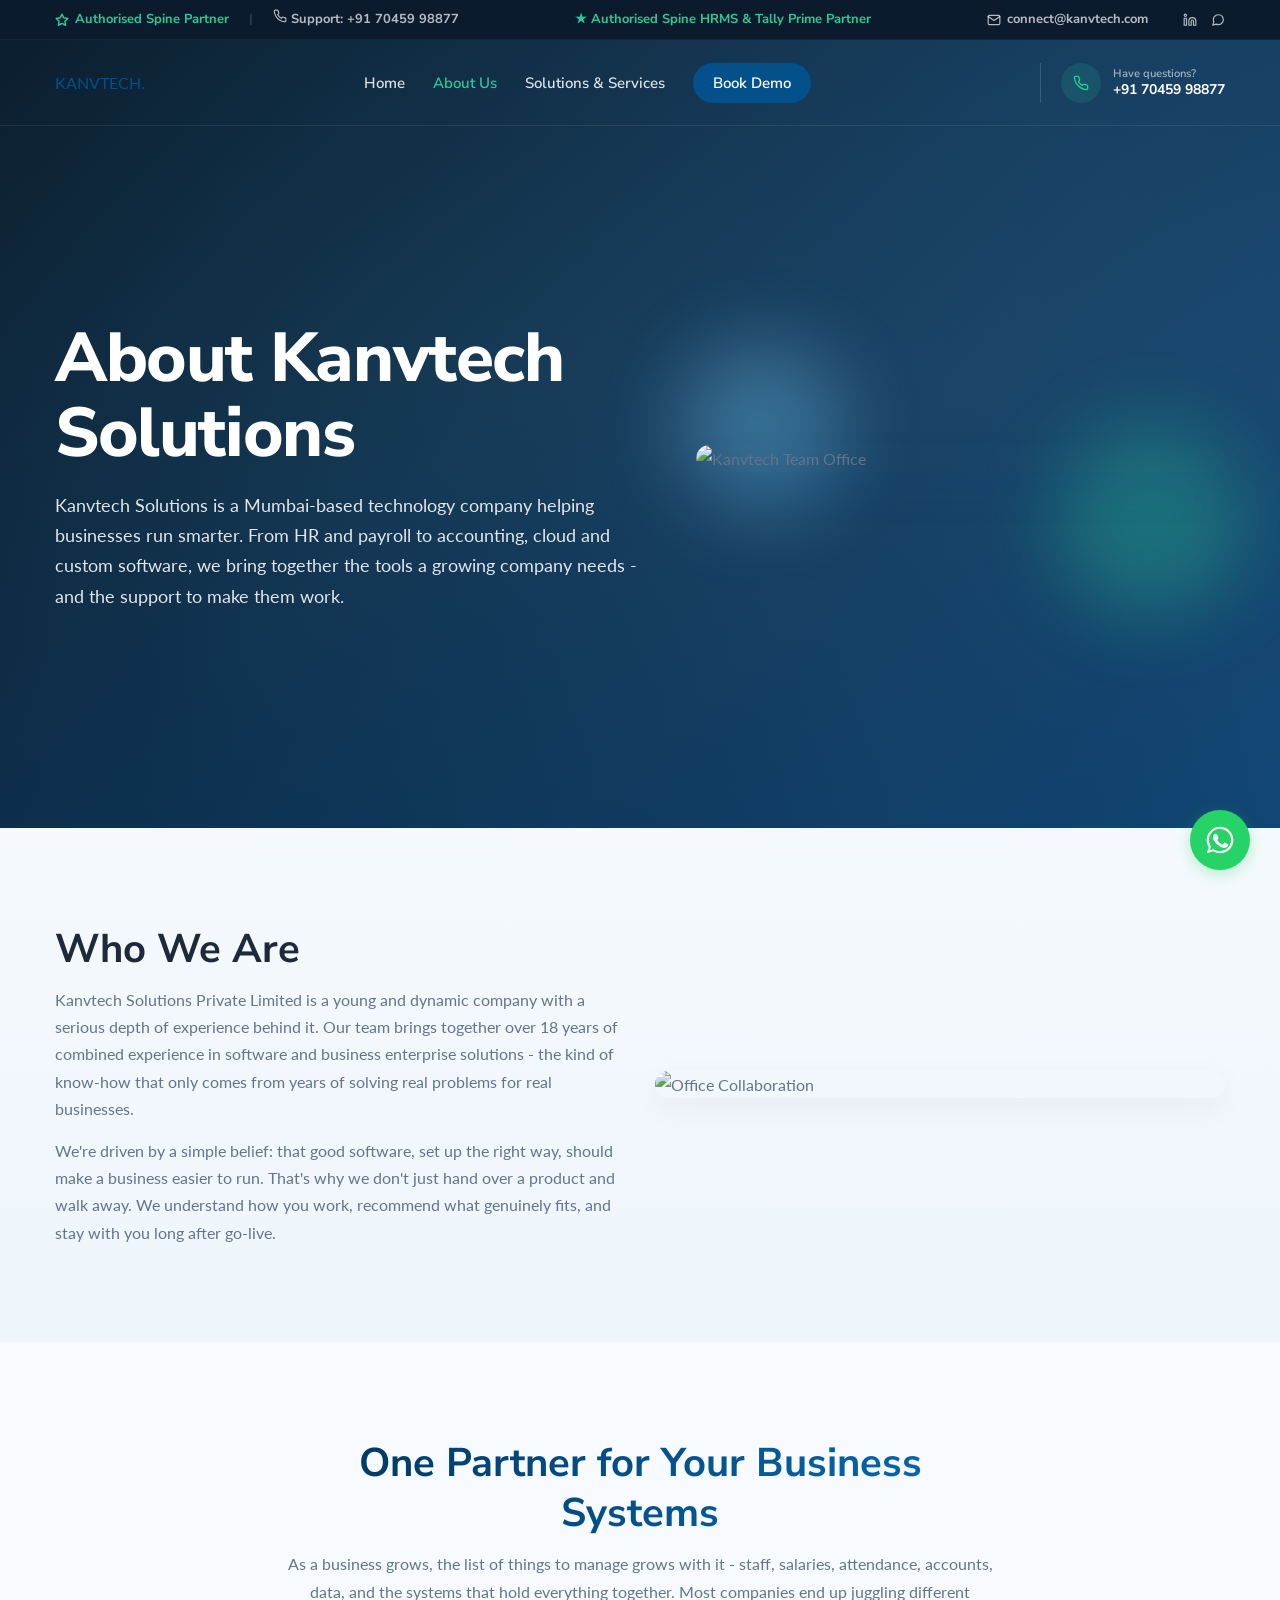
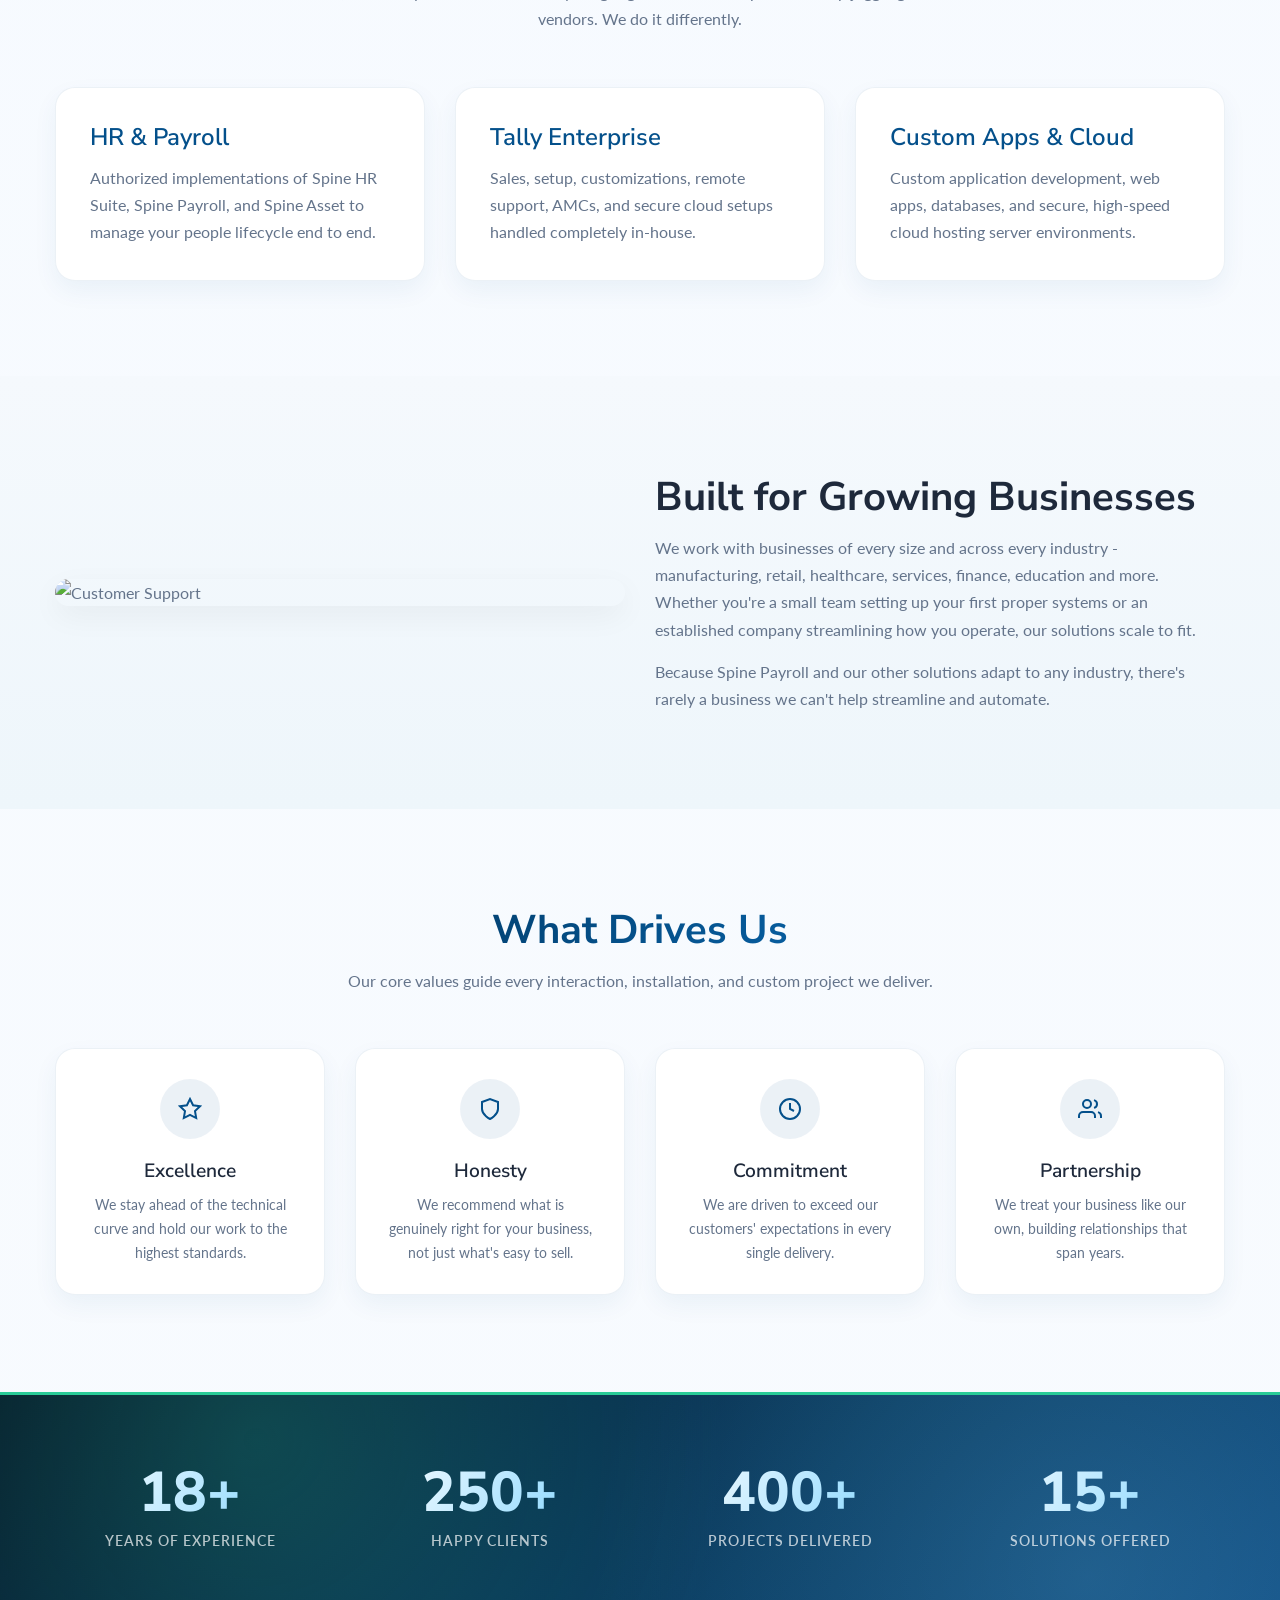
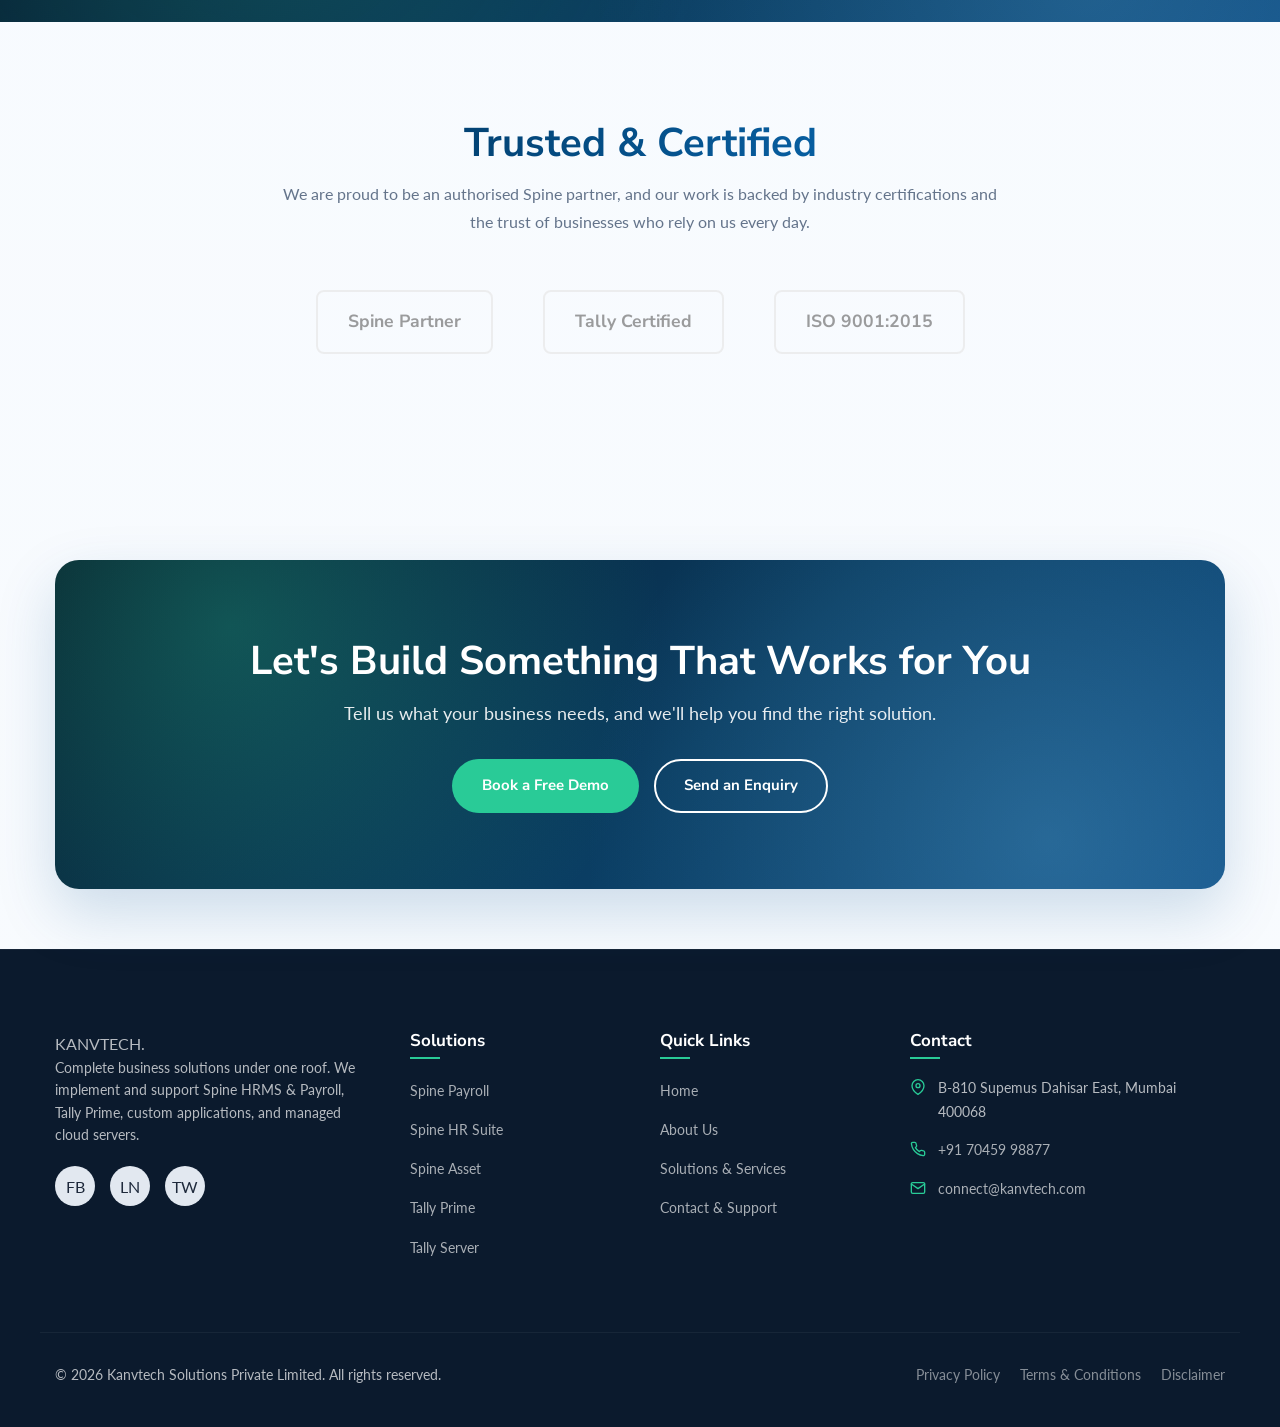
==== commit 4e602df7: "chag" ====
--- a/about-us.html
+++ b/about-us.html
@@ -1,10 +1,10 @@
-<!DOCTYPE html>
+﻿<!DOCTYPE html>
 <html lang="en">
 <head>
   <meta charset="UTF-8">
   <meta name="viewport" content="width=device-width, initial-scale=1.0">
-  <meta name="description" content="Kanvtech Solutions is a Mumbai-based company providing HR, payroll, Tally, cloud and custom software, one trusted partner for your business systems.">
-  <title>About Kanvtech Solutions, IT & Software Solutions Company in Mumbai</title>
+  <meta name="description" content="Kanvtech Solutions is a Mumbai-based company providing HR, payroll, Tally, cloud and custom software - one trusted partner for your business systems.">
+  <title>About Kanvtech Solutions - IT & Software Solutions Company in Mumbai</title>
   <link rel="stylesheet" href="css/style.css">
 </head>
 <body>
@@ -16,6 +16,9 @@
       <div class="container d-flex justify-between align-center">
         <div class="top-info-bar-left">
           <span class="top-info-bar-partner">
+            <svg width="14" height="14" viewBox="0 0 24 24" fill="none" stroke="currentColor" stroke-width="2.5" stroke-linecap="round" stroke-linejoin="round">
+              <polygon points="12 2 15.09 8.26 22 9.27 17 14.14 18.18 21.02 12 17.77 5.82 21.02 7 14.14 2 9.27 8.91 8.26 12 2"></polygon>
+            </svg>
             Authorised Spine Partner
           </span>
           <span class="separator">|</span>
@@ -27,7 +30,7 @@
           </span>
         </div>
         <div class="top-info-bar-center">
-          <span>Authorised Spine HRMS & Tally Prime Partner</span>
+          <span>★ Authorised Spine HRMS & Tally Prime Partner</span>
         </div>
         <div class="top-info-bar-right">
           <a href="mailto:connect@kanvtech.com" style="margin-right: 15px;">
@@ -50,7 +53,7 @@
     </div>
 
     <div class="container navbar">
-      <a href="index.html" class="logo-link"><img src="images/logo.png" alt="Kanvtech Solutions" class="logo-img"></a>
+      <a href="index.html" class="logo-text">KANVTECH<span>.</span></a>
       <button class="nav-toggle" aria-label="Toggle Menu">
         <span></span>
         <span></span>
@@ -99,7 +102,7 @@
       <div class="hero-content reveal reveal-left active">
         <span class="eyebrow">About Our Company</span>
         <h1>About Kanvtech Solutions</h1>
-        <p class="subtext">Kanvtech Solutions is a Mumbai-based technology company helping businesses run smarter. From HR and payroll to accounting, cloud and custom software, we bring together the tools a growing company needs, and the support to make them work.</p>
+        <p class="subtext">Kanvtech Solutions is a Mumbai-based technology company helping businesses run smarter. From HR and payroll to accounting, cloud and custom software, we bring together the tools a growing company needs - and the support to make them work.</p>
       </div>
       <div class="hero-visual reveal reveal-right active">
         <div class="floating-shape shape-1"></div>
@@ -114,7 +117,7 @@
     <div class="container grid grid-2 align-center">
       <div class="reveal reveal-left">
         <h2>Who We Are</h2>
-        <p>Kanvtech Solutions Private Limited is a young and dynamic company with a serious depth of experience behind it. Our team brings together over 18 years of combined experience in software and business enterprise solutions, the kind of know-how that only comes from years of solving real problems for real businesses.</p>
+        <p>Kanvtech Solutions Private Limited is a young and dynamic company with a serious depth of experience behind it. Our team brings together over 18 years of combined experience in software and business enterprise solutions - the kind of know-how that only comes from years of solving real problems for real businesses.</p>
         <p style="margin-top: 15px;">We're driven by a simple belief: that good software, set up the right way, should make a business easier to run. That's why we don't just hand over a product and walk away. We understand how you work, recommend what genuinely fits, and stay with you long after go-live.</p>
       </div>
       <div class="reveal reveal-right">
@@ -128,7 +131,7 @@
     <div class="container">
       <div class="section-title-wrap text-center reveal reveal-up">
         <h2>One Partner for Your Business Systems</h2>
-        <p>As a business grows, the list of things to manage grows with it, staff, salaries, attendance, accounts, data, and the systems that hold everything together. Most companies end up juggling different vendors. We do it differently.</p>
+        <p>As a business grows, the list of things to manage grows with it - staff, salaries, attendance, accounts, data, and the systems that hold everything together. Most companies end up juggling different vendors. We do it differently.</p>
       </div>
 
       <div class="grid grid-3" style="margin-top: 40px;">
@@ -156,7 +159,7 @@
       </div>
       <div class="reveal reveal-right">
         <h2>Built for Growing Businesses</h2>
-        <p>We work with businesses of every size and across every industry, manufacturing, retail, healthcare, services, finance, education and more. Whether you're a small team setting up your first proper systems or an established company streamlining how you operate, our solutions scale to fit.</p>
+        <p>We work with businesses of every size and across every industry - manufacturing, retail, healthcare, services, finance, education and more. Whether you're a small team setting up your first proper systems or an established company streamlining how you operate, our solutions scale to fit.</p>
         <p style="margin-top: 15px;">Because Spine Payroll and our other solutions adapt to any industry, there's rarely a business we can't help streamline and automate.</p>
       </div>
     </div>
@@ -172,7 +175,7 @@
 
       <div class="grid grid-4">
         <div class="card text-center reveal reveal-up" style="padding: 30px;">
-          <div class="card-icon" style="margin: 0 auto 20px; background-color: rgba(4, 80, 137, 0.08);"><svg width="24" height="24" viewBox="0 0 24 24" fill="none" stroke="currentColor" stroke-width="2"><circle cx="12" cy="8" r="7"></circle><polyline points="8.21 13.89 7 23 12 20 17 23 15.79 13.88"></polyline></svg></div>
+          <div class="card-icon" style="margin: 0 auto 20px; background-color: rgba(4, 80, 137, 0.08);"><svg width="24" height="24" viewBox="0 0 24 24" fill="none" stroke="currentColor" stroke-width="2"><polygon points="12 2 15.09 8.26 22 9.27 17 14.14 18.18 21.02 12 17.77 5.82 21.02 7 14.14 2 9.27 8.91 8.26 12 2"></polygon></svg></div>
           <h4 style="margin-bottom: 10px;">Excellence</h4>
           <p style="font-size: 14px;">We stay ahead of the technical curve and hold our work to the highest standards.</p>
         </div>
@@ -268,7 +271,7 @@
   <footer class="footer">
     <div class="container footer-top">
       <div>
-        <div class="footer-logo"><img src="images/logo.png" alt="Kanvtech Solutions" class="footer-logo-img"></div>
+        <div class="footer-logo-text">KANVTECH<span>.</span></div>
         <p class="footer-desc">Complete business solutions under one roof. We implement and support Spine HRMS & Payroll, Tally Prime, custom applications, and managed cloud servers.</p>
         <div class="social-links">
           <a href="#" class="social-link" aria-label="Facebook">FB</a>
